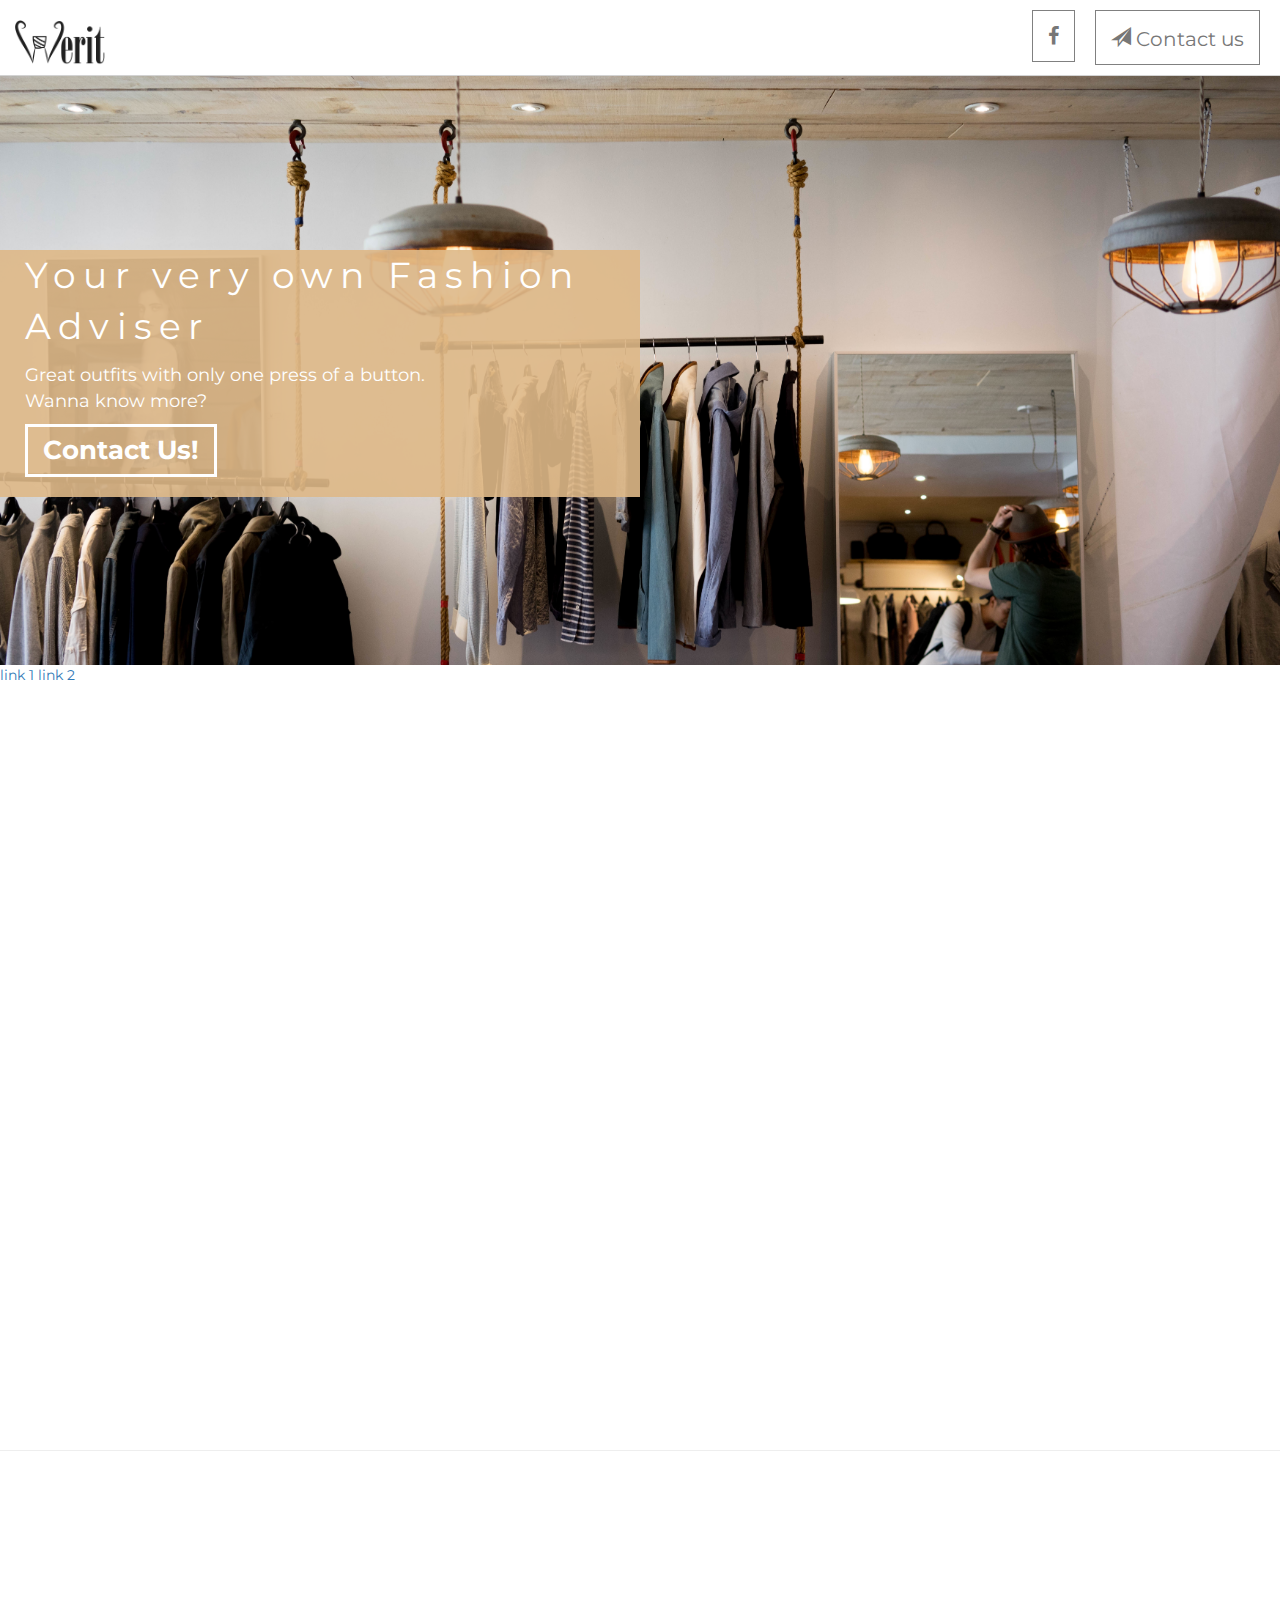
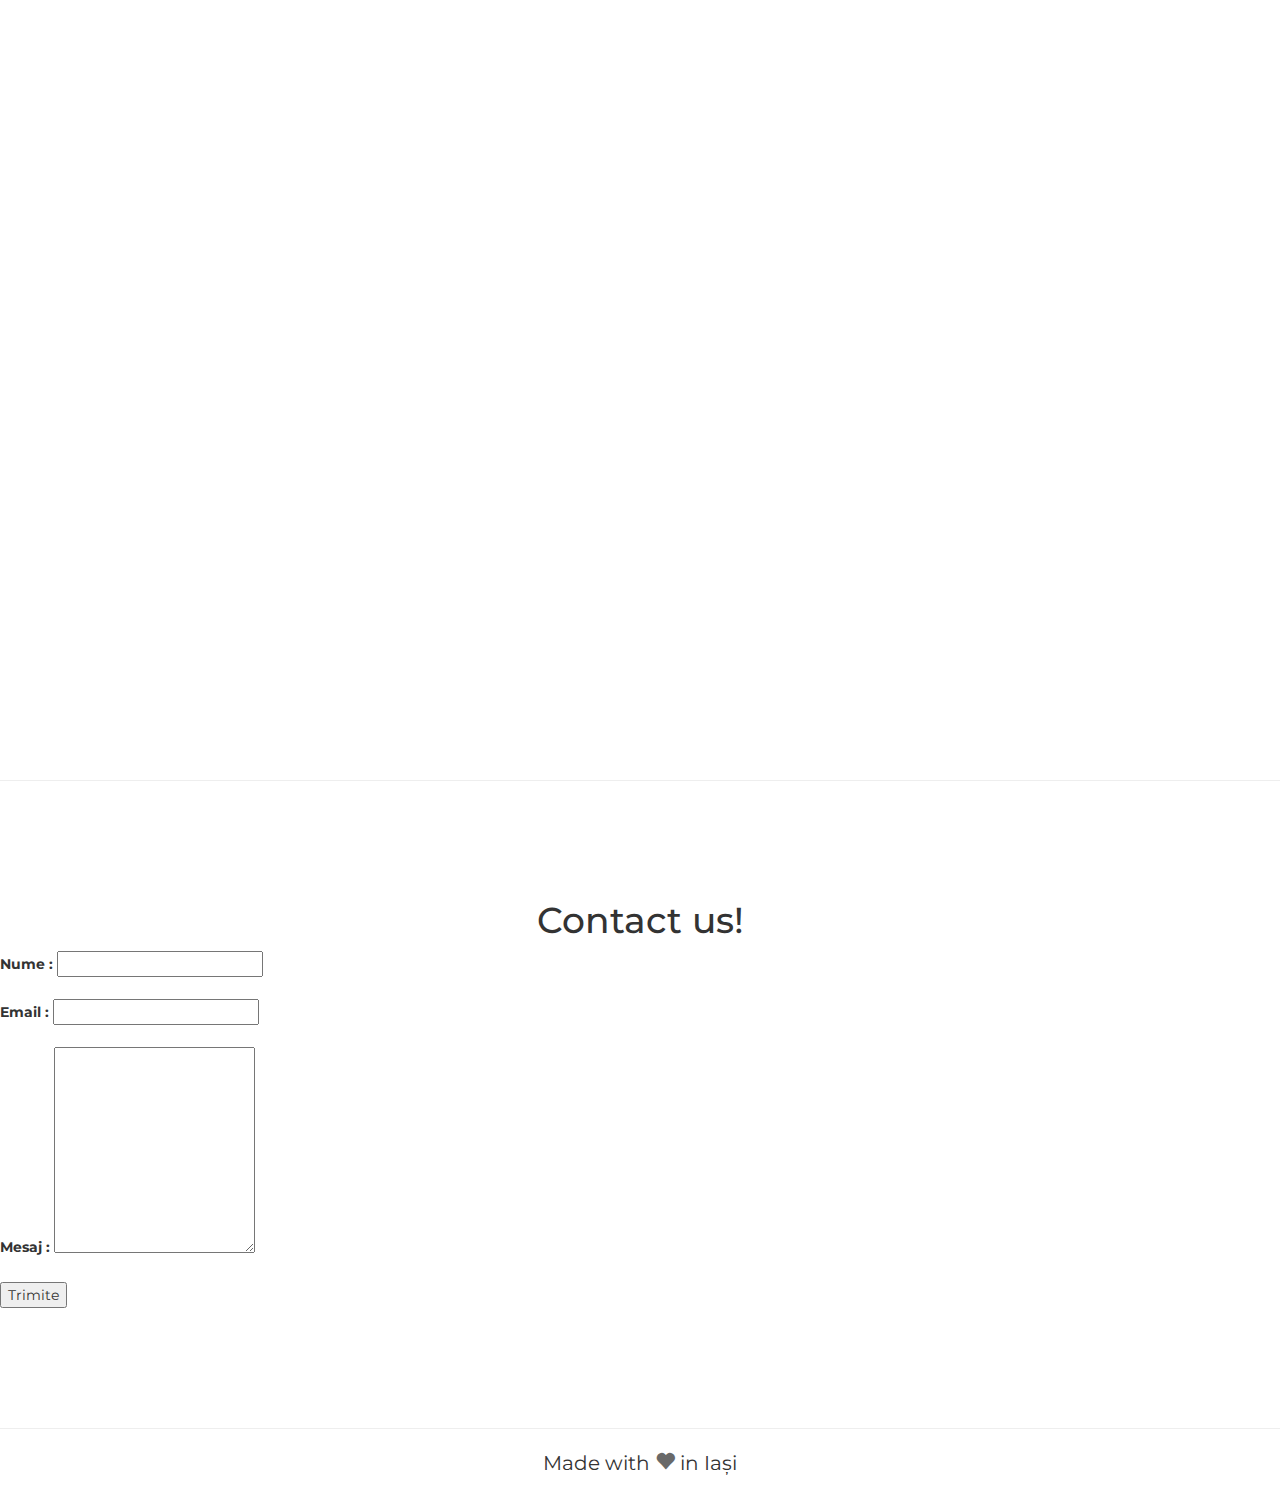
==== index2.html @ 67535596 "new version" ====
<!DOCTYPE html>
<html>
<head>
	<title>Werit - Îmbracă-te inteligent</title>
	<link rel="shortcut icon" type="image/png" href="./img/favicon.png"/>
  	<meta charset="UTF-8">

  <link rel="stylesheet" type="text/css" href="./css/bootstrap.min.css">
  <link rel="stylesheet" type="text/css" href="./css/font-awesome.min.css">
  <link rel="stylesheet" href="./css/aos.css" />
  <link rel="stylesheet" type="text/css" href="./css/style2.css">

  <link href="https://fonts.googleapis.com/css?family=Cormorant+Garamond" rel="stylesheet">
</head>
<body>

	<nav class="navbar navbar-default">
	  <div class="container-fluid">
	    <div class="navbar-header">
	      <a class="navbar-brand" href="#"><img class="main-logo" src="./img/logo_negru.png" ></a>
	    </div>
	    <ul class="nav navbar-nav navbar-right nav-buttons">
	      <li><a href="#"><i class="fa fa-facebook"></i></a></li>
	      <li id="contact-button"><a href="#"><span class="glyphicon glyphicon-send"></span> Contact us</a></li>
	      <li id="demo-button"><a href="#"><span class="glyphicon glyphicon-shopping-cart"></span> Demo</a></li>
	    </ul>
	  </div>
	</nav>

	<section id="main-title">
		<div class="left-text" data-aos="fade-right">
			<p class="statement"> Your very own Fashion Adviser </p>
			<p class="substatement"> Great outfits with only one press of a button. <br/> Wanna know more?</p>
			<button class="on-image-but">Contact Us! </button>
		</div>
	</section>


	<a href="https://unbounce.com/landing-page-template/coser/"> link 1</a>
	<a href="https://www.squarespace.com/"> link 2</a>

	<section data-aos="fade-up" id="mission">
		<div class="row">
			<div class="col-md-6">
				<h3> <strong> Our Mission </strong></h3>
				<p style="text-align: center;">Lorem ipsum dolor sit amet, consectetur adipiscing elit, sed do eiusmod tempor incididunt ut labore et dolore magna aliqua. Ut enim ad minim veniam, quis nostrud exercitation ullamco laboris nisi ut aliquip ex ea commodo consequat. Duis aute irure dolor in reprehenderit in voluptate velit esse cillum dolore eu fugiat nulla pariator. Excepteur sint occaecat cupidatat non proident, sunt in culpa qui officia deserunt mollit anim id est laborum.</p>
			</div>
			<div class="col-md-6" data-aos="fade-left">
				<img style="width:100%" src="./img/mock.png"/>
			</div>
		</div>
	</section>

			<hr>

	<section data-aos="fade-up" id="Features">
		<h3> <strong> Beautifuly Simple </strong></h3>
		<p> doar un screenshot de pe alt site--->TO BE Changed </p>
		<img style="width:80%; margin: auto; display: block"  src="./img/example.png"/>
	</section>

	<hr>
	<section>
			<div class="contact-form-wrapper">
				<h1 class="contact-form-header" style="text-align: center">Contact us!</h1>
				<form id = "contact_form" class="contact-form">
					<label for="name">Nume : </label>
					<input id="name" name="name" type="text">
					<br><br>
					<label for="email2" >Email : </label>
					<input type="email" id="email2" name="email2">
					<br><br>
					<label for="content" style="vertical-align: middle">Mesaj : </label>
					<textarea type="text" id="content" name="content" rows="10"></textarea>
					<br><br>
					<button type="submit">Trimite</button>
				</form>
			</div>
	</section>

	<section>
		<hr>
		<div class="row">
			<div class="col-md-12"><div class="made-in">Made with <span class="glyphicon glyphicon-heart icon-inima"></span> in Iași</div></div>
		</div>	</section>

	<script src="./js/jquery-3.1.1.min.js"></script>
	<script src="./js/bootstrap.min.js"></script>
	<script src="./js/aos.js"></script>

	<script>
	    AOS.init();
	 </script>
</body>
</html>
---- css/style2.css ----
@import url('https://fonts.googleapis.com/css?family=Montserrat');

body{
	/*font-family: 'Cormorant Garamond', serif;*/
	font-family: 'Montserrat', sans-serif;
}

p{
	font-size: 20px;
}

section{
	margin-top: 120px;
}
h3{
	text-align: center;
	font-family: 'Montserrat', sans-serif;
	font-size: 36px;
	margin-bottom: 60px;
}
.on-image-but{
	color: white;
	font-size:26px;
	background: none;
	border:3px solid white;
	padding: 5px 15px;
	margin-bottom: 20px;

	transition: opacity .2s ease-in-out;
}

.on-image-but:hover{
	opacity:.7;
}
.navbar-default{
	border: none;
}

.navbar-default .navbar-nav>li{
		border: 1px solid gray;
		margin: 10px 10px;
}

.main-logo{
	width:90px;
	padding: 5px 0px;
}

.container-fluid{
	background-color: white;
	position: fixed;
	width: 100%;
	z-index: 100;

	border-bottom: 1px lightgray solid;
}
#demo-button{
	display: none;
}

.nav-buttons li{
	font-size: 20px;
	margin: 15px 0px;
}

.navbar-right{
	padding-right: 10px;
}


.made-in{
	margin-bottom:10px;
	text-align: center;
	font-size: 20px;
}


.icon-inima{
	color:dimgray;
	transition:color .3s;
}

.icon-inima:hover{
	color:red;
}

.transitional-section{

}

#main-title{
	background: url("../img/5.jpg") no-repeat center fixed;
	background-size: cover;
	height: 600px;
	margin-top: -5px;
}
#main-title .left-text{
	background-color: rgba(222,184,135,0.9);
	position: absolute;
	top:250px;
	padding-left: 25px;
	font-weight: bolder;
	width: 50%;
}

#main-title .statement{
	font-weight: lighter;
	font-size: 36px;
	color: white;
	letter-spacing: .2em;
}
#main-title .substatement{
	font-weight: lighter;
	font-size: 18px;
	color: white;
}

@media(min-width: 768px){
	#demo-button, #contact-button{
		transition: background-color .2s ease-in;
	}

	#demo-button:hover, #contact-button:hover{
		background-color: dimgray;
		color:white;
	}
	#demo-button:hover>a, #contact-button:hover>a{
		color: white;
	}
}
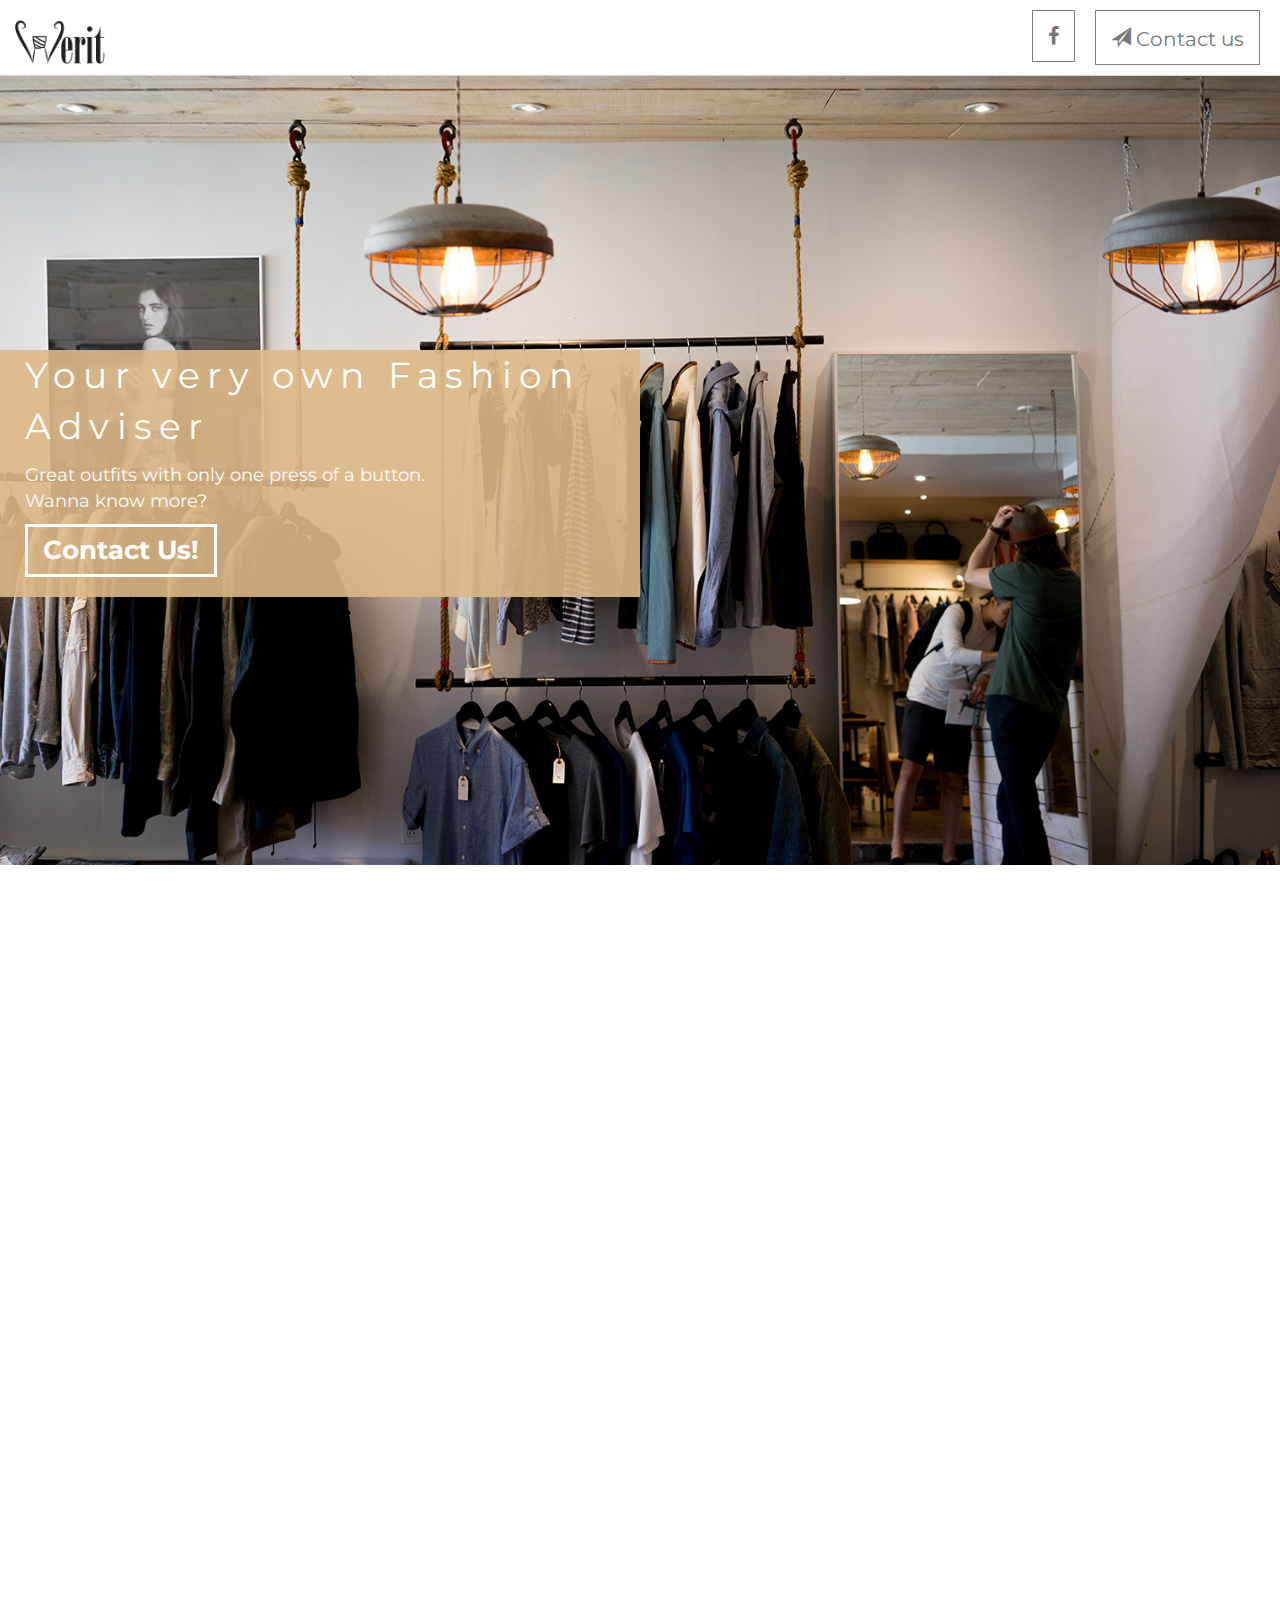
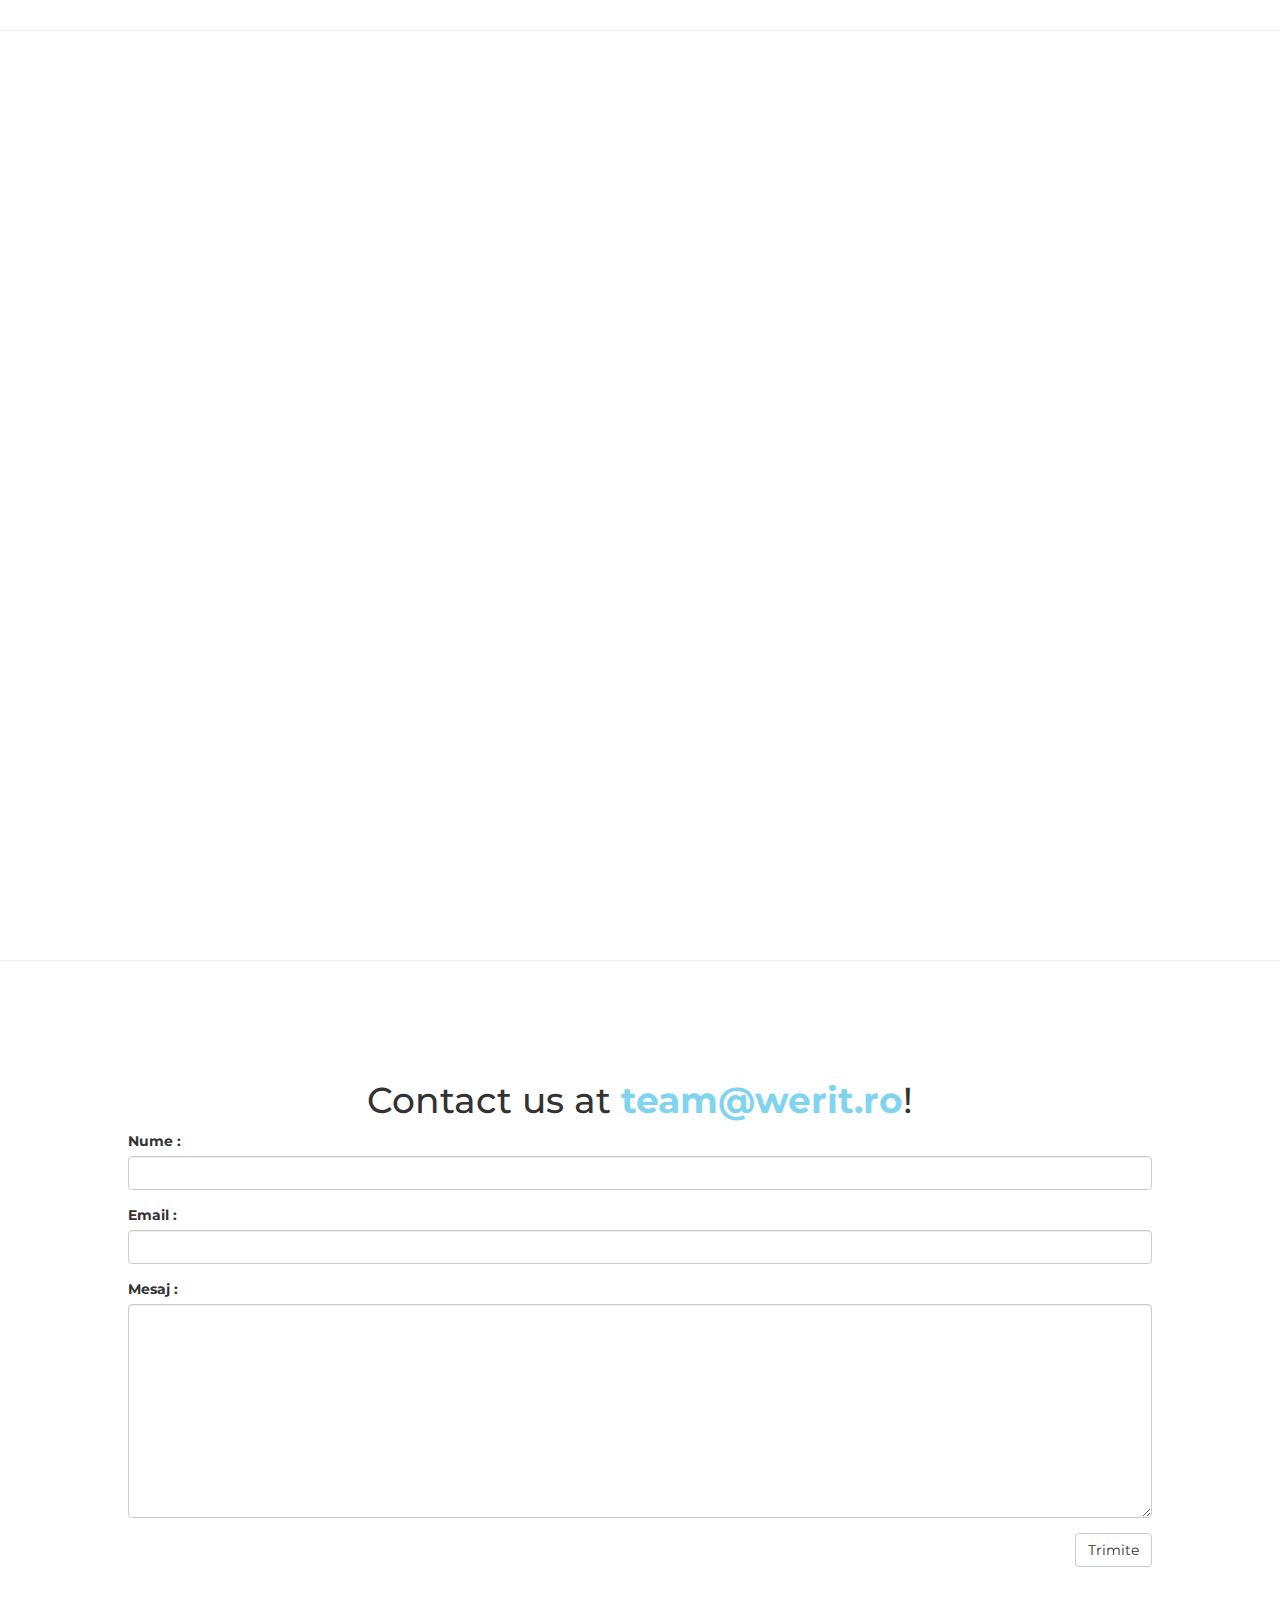
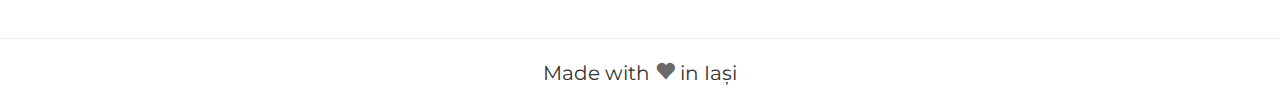
==== commit 0219ba58: "small fixes" ====
--- a/index2.html
+++ b/index2.html
@@ -1,9 +1,10 @@
 <!DOCTYPE html>
 <html>
 <head>
-	<title>Werit - Îmbracă-te inteligent</title>
+	<title>Werit - Dress Smart!</title>
 	<link rel="shortcut icon" type="image/png" href="./img/favicon.png"/>
   	<meta charset="UTF-8">
+  	<meta name="viewport" content="width=device-width, initial-scale=1.0" />
 
   <link rel="stylesheet" type="text/css" href="./css/bootstrap.min.css">
   <link rel="stylesheet" type="text/css" href="./css/font-awesome.min.css">
@@ -20,28 +21,24 @@
 	      <a class="navbar-brand" href="#"><img class="main-logo" src="./img/logo_negru.png" ></a>
 	    </div>
 	    <ul class="nav navbar-nav navbar-right nav-buttons">
-	      <li><a href="#"><i class="fa fa-facebook"></i></a></li>
-	      <li id="contact-button"><a href="#"><span class="glyphicon glyphicon-send"></span> Contact us</a></li>
+	      <li><a href="https://www.facebook.com/weritro/"><i class="fa fa-facebook"></i></a></li>
+	      <li id="contact-button"><a class="scroll-to-contact "><span class="glyphicon glyphicon-send"></span> Contact us</a></li>
 	      <li id="demo-button"><a href="#"><span class="glyphicon glyphicon-shopping-cart"></span> Demo</a></li>
 	    </ul>
 	  </div>
 	</nav>
 
 	<section id="main-title">
-		<div class="left-text" data-aos="fade-right">
+		<div class="left-text" data-aos="fade-right" data-aos-duration="1500">
 			<p class="statement"> Your very own Fashion Adviser </p>
 			<p class="substatement"> Great outfits with only one press of a button. <br/> Wanna know more?</p>
-			<button class="on-image-but">Contact Us! </button>
+			<a class="on-image-but scroll-to-contact">Contact Us! </a>
 		</div>
 	</section>
 
-
-	<a href="https://unbounce.com/landing-page-template/coser/"> link 1</a>
-	<a href="https://www.squarespace.com/"> link 2</a>
-
 	<section data-aos="fade-up" id="mission">
 		<div class="row">
-			<div class="col-md-6">
+			<div class="col-md-6" style="margin-top:150px">
 				<h3> <strong> Our Mission </strong></h3>
 				<p style="text-align: center;">Lorem ipsum dolor sit amet, consectetur adipiscing elit, sed do eiusmod tempor incididunt ut labore et dolore magna aliqua. Ut enim ad minim veniam, quis nostrud exercitation ullamco laboris nisi ut aliquip ex ea commodo consequat. Duis aute irure dolor in reprehenderit in voluptate velit esse cillum dolore eu fugiat nulla pariator. Excepteur sint occaecat cupidatat non proident, sunt in culpa qui officia deserunt mollit anim id est laborum.</p>
 			</div>
@@ -62,18 +59,22 @@
 	<hr>
 	<section>
 			<div class="contact-form-wrapper">
-				<h1 class="contact-form-header" style="text-align: center">Contact us!</h1>
+				<h1 class="contact-form-header" style="text-align: center">Contact us at <span style="color:#81d4ef; font-weight: bold">team@werit.ro</span>!</h1>
+				<img class="my_icon" data-aos="flip-right" data-aos-duration="1500" src="./img/firework.png" style="position:absolute; right:0; top:-100px"/>
 				<form id = "contact_form" class="contact-form">
-					<label for="name">Nume : </label>
-					<input id="name" name="name" type="text">
-					<br><br>
-					<label for="email2" >Email : </label>
-					<input type="email" id="email2" name="email2">
-					<br><br>
-					<label for="content" style="vertical-align: middle">Mesaj : </label>
-					<textarea type="text" id="content" name="content" rows="10"></textarea>
-					<br><br>
-					<button type="submit">Trimite</button>
+					<div class="form-group">
+						<label for="name">Nume : </label>
+						<input class="form-control" id="name" name="name" type="text"/>
+					</div>
+					<div class="form-group">
+						<label for="email2" >Email : </label>
+						<input class="form-control" type="email" id="email2" name="email2">
+					</div>
+					<div class="form-group">
+						<label for="content" style="vertical-align: middle">Mesaj : </label>
+						<textarea class="form-control" type="text" id="content" name="content" rows="10"></textarea>
+					</div>
+					<button class="btn btn-default" type="submit">Trimite</button>
 				</form>
 			</div>
 	</section>
@@ -90,6 +91,19 @@
 
 	<script>
 	    AOS.init();
+
+	$(document).ready(function(){
+	    $(".scroll-to-contact").click(function() {
+		    $('html,body').animate({
+		        scrollTop: $(".contact-form-wrapper").offset().top},
+		        'slow');
+		});
+
+		$(".my_icon").click(function(){
+			console.log("<3")
+			$(this).addClass("jiggle");
+		});
+	});
 	 </script>
 </body>
 </html>--- a/css/style2.css
+++ b/css/style2.css
@@ -18,8 +18,13 @@
 	font-size: 36px;
 	margin-bottom: 60px;
 }
+
+a:hover{
+	cursor:pointer;
+}
 .on-image-but{
 	color: white;
+	display: inline-block;
 	font-size:26px;
 	background: none;
 	border:3px solid white;
@@ -31,6 +36,9 @@
 
 .on-image-but:hover{
 	opacity:.7;
+	color: white;
+	text-decoration: none;
+	cursor: pointer;
 }
 .navbar-default{
 	border: none;
@@ -91,13 +99,13 @@
 #main-title{
 	background: url("../img/5.jpg") no-repeat center fixed;
 	background-size: cover;
-	height: 600px;
+	height: 800px;
 	margin-top: -5px;
 }
 #main-title .left-text{
 	background-color: rgba(222,184,135,0.9);
 	position: absolute;
-	top:250px;
+	top:350px;
 	padding-left: 25px;
 	font-weight: bolder;
 	width: 50%;
@@ -115,6 +123,40 @@
 	color: white;
 }
 
+.contact-form-wrapper{
+	position:relative;
+	width:80%;
+	margin:auto;
+}
+
+.form-control:focus{
+	border-color: rgb(222,184,135);
+	box-shadow: inset 0 1px 1px rgba(0,0,0,.075), 0 0 8px rgba(222,184,135,.6);
+	-webkit-box-shadow: inset 0 1px 1px rgba(0,0,0,.075), 0 0 8px rgba(222,184,135,.6);
+}
+
+#contact_form button{
+	float:right;
+}
+
+@media(max-width: 768px){
+	#main-title{
+		background: url("../img/main-img-sm.png") no-repeat center fixed;
+	}
+	.main-logo{
+		width:20%;
+		margin: auto;
+	}
+	#main-title .left-text{
+		width:75%;
+	}
+	#contact_form button{
+		width:100%;
+	}
+	.my_icon{
+		width:60px;
+	}
+}
 @media(min-width: 768px){
 	#demo-button, #contact-button{
 		transition: background-color .2s ease-in;
@@ -127,4 +169,39 @@
 	#demo-button:hover>a, #contact-button:hover>a{
 		color: white;
 	}
+}
+
+@media(min-width: 1300px){
+
+	#contact_form{
+		margin: auto;
+		width:60%;
+	}
+}
+
+.jiggle {
+    -webkit-animation: jiggle 0.2s infinite;
+    -moz-animation-duration: 0.2s;
+    -moz-animation-name: jiggle;
+    -moz-animation-iteration-count: infinite;
+    -webkit-transform: rotate(-3deg);
+    -moz-transform: rotate(-3deg);
+}
+
+@-moz-keyframes jiggle {
+    0% {
+        -moz-transform: rotate(-1deg);
+    }
+    50% {
+        -moz-transform: rotate(1deg);
+    }
+}
+
+@-webkit-keyframes jiggle {
+    0% {
+        -webkit-transform: rotate(-1deg);
+        }
+    50% {
+        -webkit-transform: rotate(1deg);
+    }
 }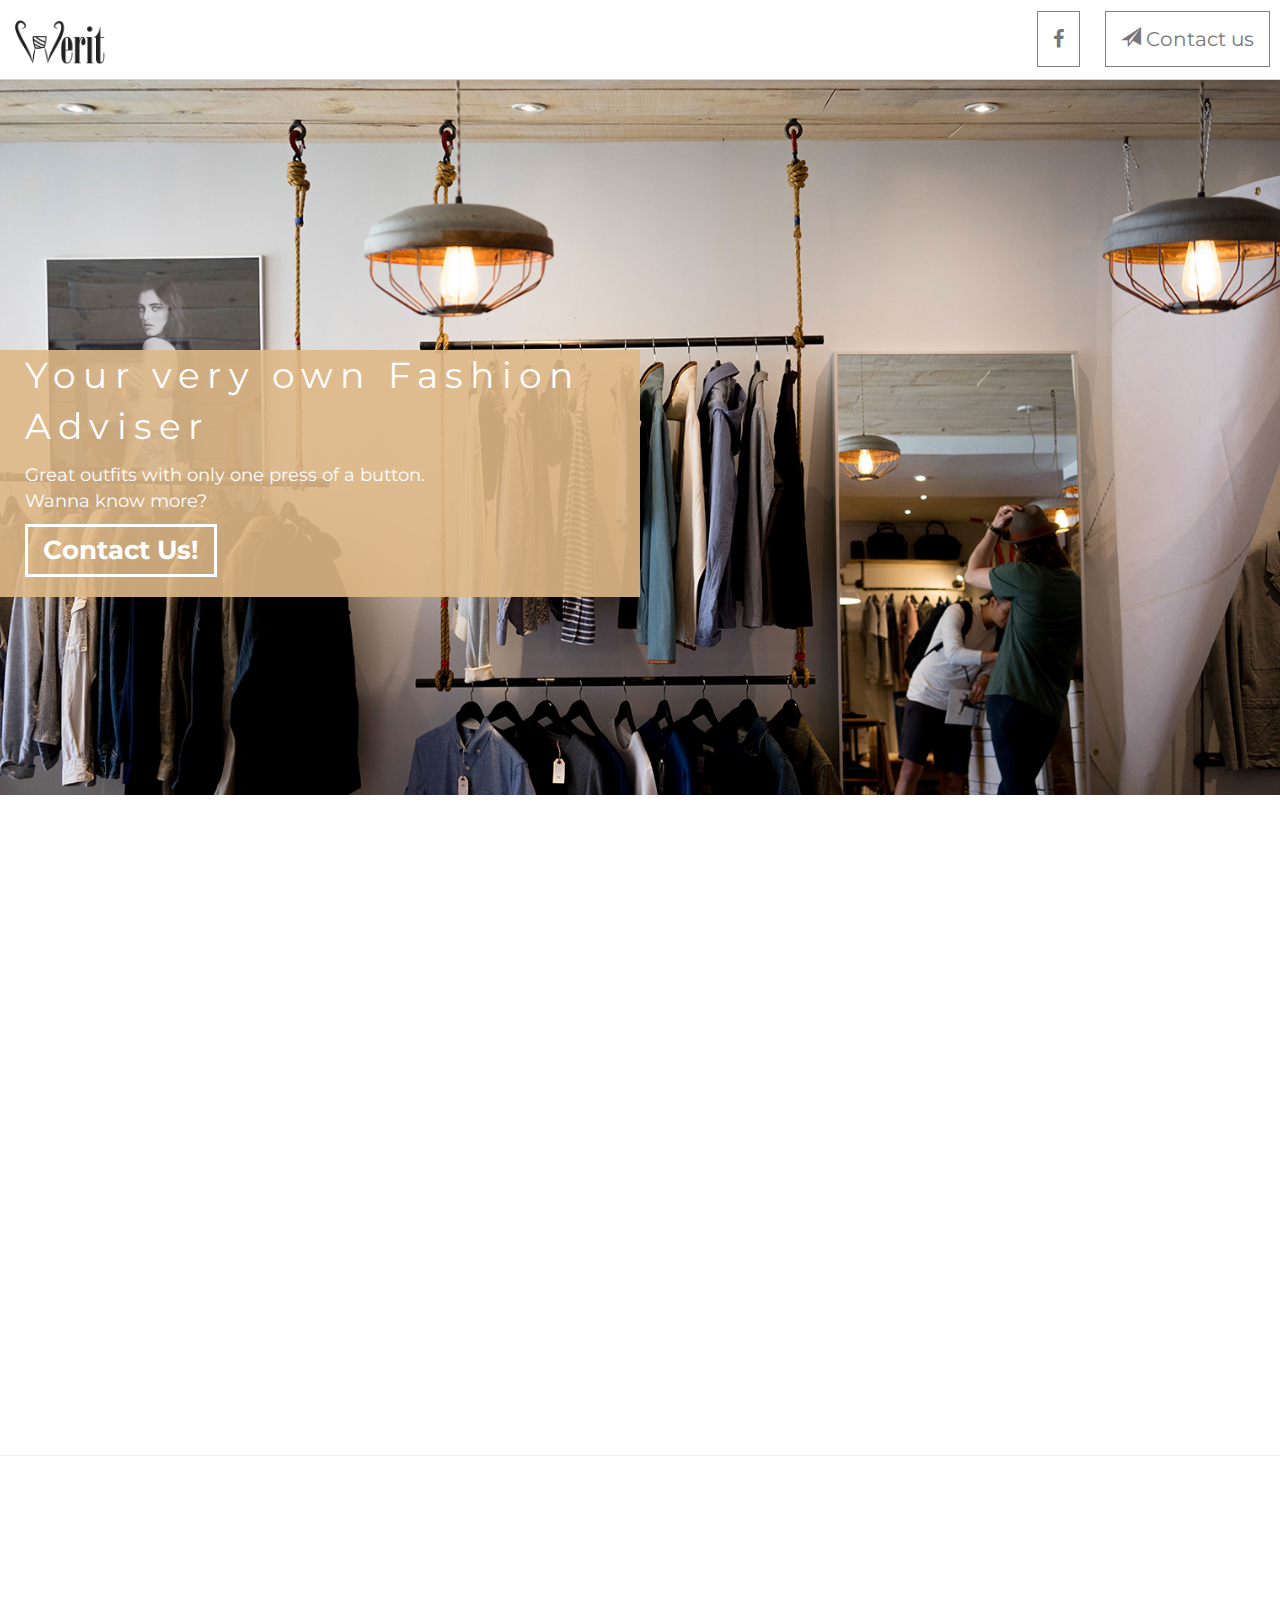
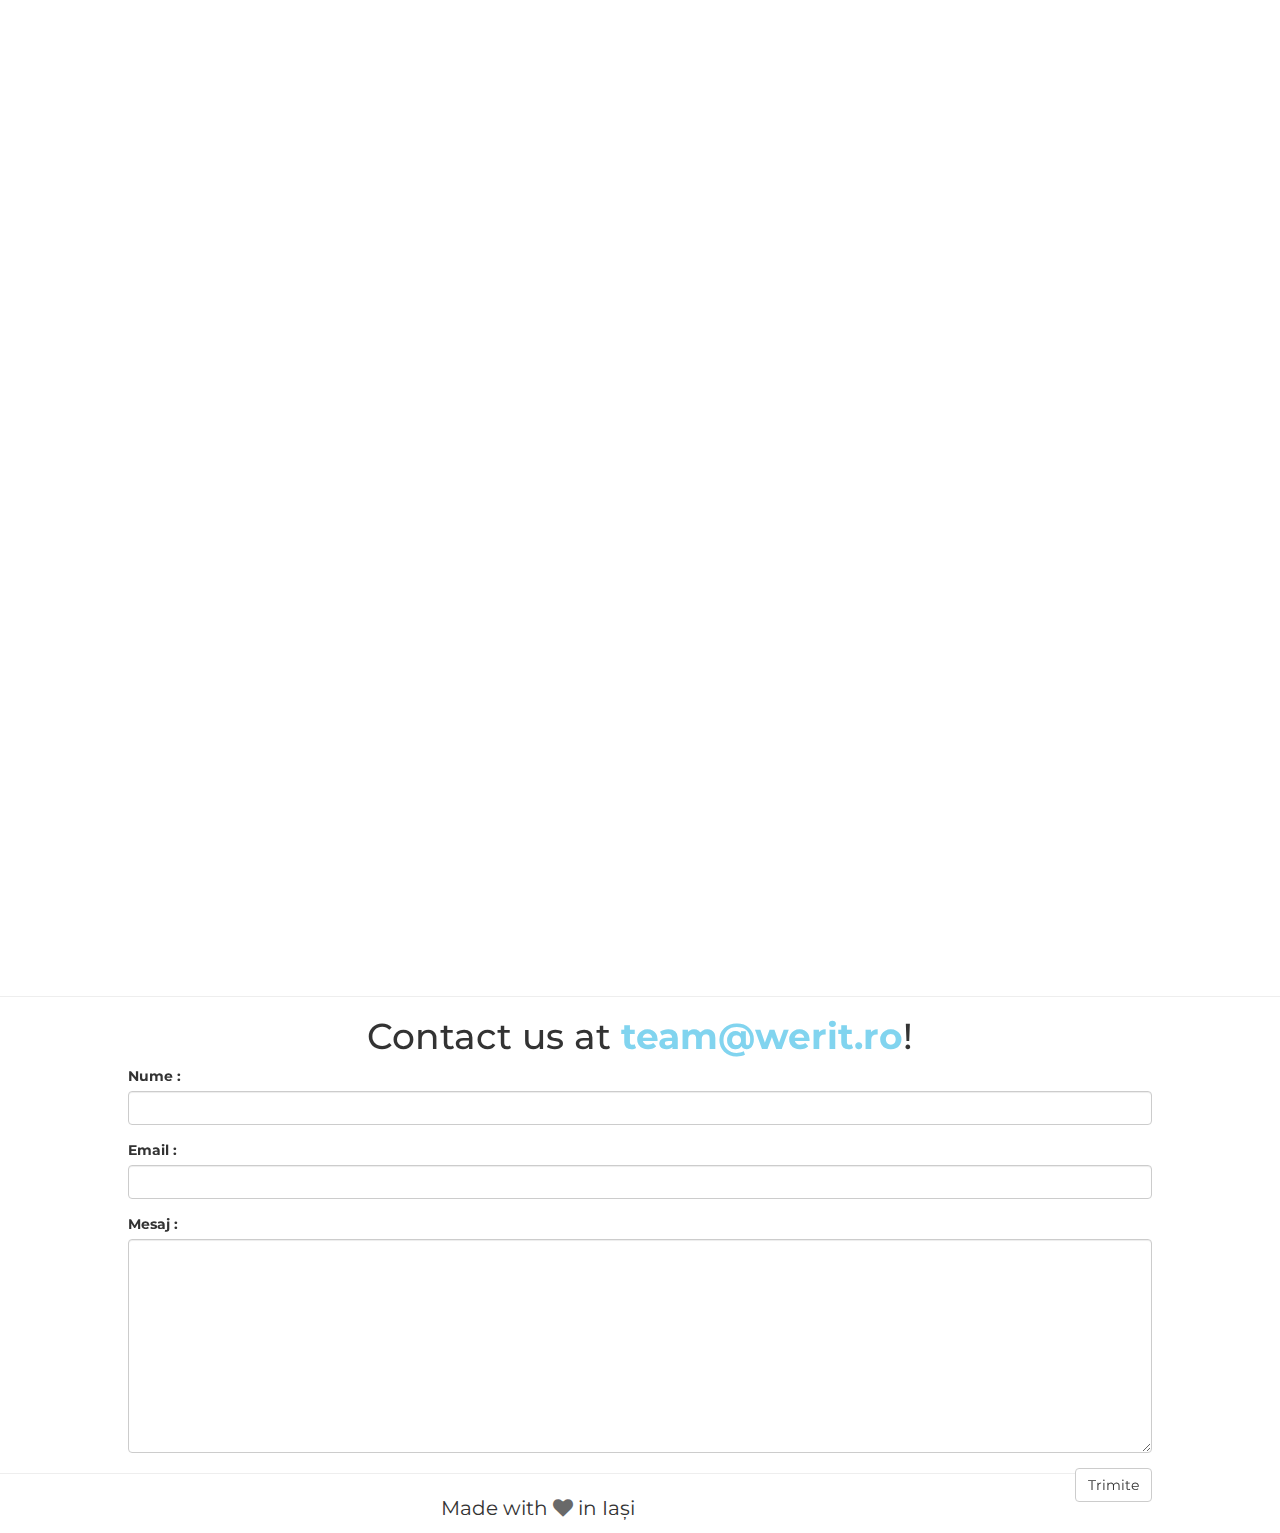
==== commit ccd970bd: "Added infograph-icons and refactored some css" ====
--- a/index2.html
+++ b/index2.html
@@ -1,32 +1,29 @@
 <!DOCTYPE html>
 <html>
+
 <head>
 	<title>Werit - Dress Smart!</title>
-	<link rel="shortcut icon" type="image/png" href="./img/favicon.png"/>
-  	<meta charset="UTF-8">
-  	<meta name="viewport" content="width=device-width, initial-scale=1.0" />
+	<link rel="shortcut icon" type="image/png" href="./img/favicon.png" />
+	<meta charset="UTF-8">
+	<meta name="viewport" content="width=device-width, initial-scale=1.0" />
 
-  <link rel="stylesheet" type="text/css" href="./css/bootstrap.min.css">
-  <link rel="stylesheet" type="text/css" href="./css/font-awesome.min.css">
-  <link rel="stylesheet" href="./css/aos.css" />
-  <link rel="stylesheet" type="text/css" href="./css/style2.css">
+	<link rel="stylesheet" type="text/css" href="./css/bootstrap.min.css">
+	<link rel="stylesheet" type="text/css" href="./css/font-awesome.min.css">
+	<link rel="stylesheet" href="./css/aos.css" />
+	<link rel="stylesheet" type="text/css" href="./css/style2.css">
 
-  <link href="https://fonts.googleapis.com/css?family=Cormorant+Garamond" rel="stylesheet">
+	<link href="https://fonts.googleapis.com/css?family=Cormorant+Garamond" rel="stylesheet">
 </head>
+
 <body>
-
-	<nav class="navbar navbar-default">
-	  <div class="container-fluid">
-	    <div class="navbar-header">
-	      <a class="navbar-brand" href="#"><img class="main-logo" src="./img/logo_negru.png" ></a>
-	    </div>
-	    <ul class="nav navbar-nav navbar-right nav-buttons">
-	      <li><a href="https://www.facebook.com/weritro/"><i class="fa fa-facebook"></i></a></li>
-	      <li id="contact-button"><a class="scroll-to-contact "><span class="glyphicon glyphicon-send"></span> Contact us</a></li>
-	      <li id="demo-button"><a href="#"><span class="glyphicon glyphicon-shopping-cart"></span> Demo</a></li>
-	    </ul>
-	  </div>
-	</nav>
+	<header class="werit-header">
+		<img class="werit-header__logo" src="./img/logo_negru.png"></img>
+		<div class="werit-header__actions">
+			<a class="header-action" href="https://www.facebook.com/weritro/"><i class="fa fa-facebook"></i></a>
+			<a class="header-action scroll-to-contact "><span class="glyphicon glyphicon-send"></span> Contact us</a>
+			<!--<a class="header-action" href="#"><span class="glyphicon glyphicon-shopping-cart"></span> Demo</a>-->
+		</div>
+	</header>
 
 	<section id="main-title">
 		<div class="left-text" data-aos="fade-right" data-aos-duration="1500">
@@ -36,74 +33,102 @@
 		</div>
 	</section>
 
-	<section data-aos="fade-up" id="mission">
-		<div class="row">
-			<div class="col-md-6" style="margin-top:150px">
-				<h3> <strong> Our Mission </strong></h3>
-				<p style="text-align: center;">Lorem ipsum dolor sit amet, consectetur adipiscing elit, sed do eiusmod tempor incididunt ut labore et dolore magna aliqua. Ut enim ad minim veniam, quis nostrud exercitation ullamco laboris nisi ut aliquip ex ea commodo consequat. Duis aute irure dolor in reprehenderit in voluptate velit esse cillum dolore eu fugiat nulla pariator. Excepteur sint occaecat cupidatat non proident, sunt in culpa qui officia deserunt mollit anim id est laborum.</p>
-			</div>
-			<div class="col-md-6" data-aos="fade-left">
-				<img style="width:100%" src="./img/mock.png"/>
-			</div>
+	<section class="werit-mission" data-aos="fade-up" id="mission">
+		<div class="werit-mission__text">
+			<h3 class="mission-header"> Our Mission </h3>
+			<p style="text-align: justify; margin-left: 30px;">
+
+				We believe that dressing well is hugely important in today's society. Fashion is everywhere around us but fashionable advice
+				is hard to come by. We are going to change this by building a smart online fashion advisor. By combining clothes from
+				your favorite retailers with some brainy algorithms, we make sure that your wishes for clothing transform into a truly
+				great outfit.
+
+			</p>
+		</div>
+		<div class="werit-mission__image" data-aos="fade-left">
+			<img src="./img/mock.png" />
 		</div>
 	</section>
 
-			<hr>
+	<hr>
 
 	<section data-aos="fade-up" id="Features">
-		<h3> <strong> Beautifuly Simple </strong></h3>
-		<p> doar un screenshot de pe alt site--->TO BE Changed </p>
-		<img style="width:80%; margin: auto; display: block"  src="./img/example.png"/>
+		<h3>Beautifuly Simple </h3>
+		<div class="werit-architecture-wrapper">
+			<div class="werit-architecture" style="text-align: center;">
+				<div class="werit-architecture__infograph">
+					<img class="infograph__image" src="img/infograph.png" />
+					<p class="infograph__text"> This is some random text. Hello Dragos Silion :* </p>
+				</div>
+				<div class="werit-architecture__path"></div>
+				<div class="werit-architecture__content">
+					<div class="werit-architecture__infograph infograph-left" data-aos="fade-left">
+						<img class="infograph__image" src="img/infograph.png" />
+						<p class="infograph__text"> This is some random text. Hello Dragos Silion :* </p>
+						<div class="werit-architecture__path"></div>
+					</div>
+					<div class="werit-architecture__infograph infograph-right" data-aos="fade-right">
+						<div class="werit-architecture__path"></div>
+						<img class="infograph__image" src="img/infograph.png" />
+						<p class="infograph__text"> This is some random text. Hello Dragos Silion :* </p>
+					</div>
+					<div class="werit-architecture__infograph">
+						<img class="infograph__image" src="https://cdn2.iconfinder.com/data/icons/4web-3/139/cart-128.png" />
+					</div>
+				</div>
+			</div>
+		</div>
+		<!--<img style="width:80%; margin: auto; display: block"  src="./img/example.png"/>-->
 	</section>
 
 	<hr>
 	<section>
-			<div class="contact-form-wrapper">
-				<h1 class="contact-form-header" style="text-align: center">Contact us at <span style="color:#81d4ef; font-weight: bold">team@werit.ro</span>!</h1>
-				<img class="my_icon" data-aos="flip-right" data-aos-duration="1500" src="./img/firework.png" style="position:absolute; right:0; top:-100px"/>
-				<form id = "contact_form" class="contact-form">
-					<div class="form-group">
-						<label for="name">Nume : </label>
-						<input class="form-control" id="name" name="name" type="text"/>
-					</div>
-					<div class="form-group">
-						<label for="email2" >Email : </label>
-						<input class="form-control" type="email" id="email2" name="email2">
-					</div>
-					<div class="form-group">
-						<label for="content" style="vertical-align: middle">Mesaj : </label>
-						<textarea class="form-control" type="text" id="content" name="content" rows="10"></textarea>
-					</div>
-					<button class="btn btn-default" type="submit">Trimite</button>
-				</form>
-			</div>
+		<div class="contact-form-wrapper">
+			<h1 class="contact-form-header" style="text-align: center">Contact us at <span style="color:#81d4ef; font-weight: bold">team@werit.ro</span>!</h1>
+			<img class="my_icon" data-aos="flip-right" data-aos-duration="1500" src="./img/firework.png" style="position:absolute; right:0; top:-100px"
+			/>
+			<form id="contact_form" class="contact-form">
+				<div class="form-group">
+					<label for="name">Nume : </label>
+					<input class="form-control" id="name" name="name" type="text" />
+				</div>
+				<div class="form-group">
+					<label for="email2">Email : </label>
+					<input class="form-control" type="email" id="email2" name="email2">
+				</div>
+				<div class="form-group">
+					<label for="content" style="vertical-align: middle">Mesaj : </label>
+					<textarea class="form-control" type="text" id="content" name="content" rows="10"></textarea>
+				</div>
+				<button class="btn btn-default" type="submit">Trimite</button>
+			</form>
+		</div>
 	</section>
 
-	<section>
-		<hr>
-		<div class="row">
-			<div class="col-md-12"><div class="made-in">Made with <span class="glyphicon glyphicon-heart icon-inima"></span> in Iași</div></div>
-		</div>	</section>
+	<hr>
+	<p class="made-in">Made with <i class="fa fa-heart icon-inima"></i> in Iași</p>
 
 	<script src="./js/jquery-3.1.1.min.js"></script>
 	<script src="./js/bootstrap.min.js"></script>
 	<script src="./js/aos.js"></script>
 
 	<script>
-	    AOS.init();
+		AOS.init();
 
-	$(document).ready(function(){
-	    $(".scroll-to-contact").click(function() {
-		    $('html,body').animate({
-		        scrollTop: $(".contact-form-wrapper").offset().top},
-		        'slow');
+		$(document).ready(function () {
+			$(".scroll-to-contact").click(function () {
+				$('html,body').animate({
+						scrollTop: $(".contact-form-wrapper").offset().top
+					},
+					'slow');
+			});
+
+			$(".my_icon").click(function () {
+				console.log("<3")
+				$(this).addClass("jiggle");
+			});
 		});
+	</script>
+</body>
 
-		$(".my_icon").click(function(){
-			console.log("<3")
-			$(this).addClass("jiggle");
-		});
-	});
-	 </script>
-</body>
 </html>--- a/css/style2.css
+++ b/css/style2.css
@@ -1,207 +1,365 @@
 @import url('https://fonts.googleapis.com/css?family=Montserrat');
-
-body{
+body {
 	/*font-family: 'Cormorant Garamond', serif;*/
 	font-family: 'Montserrat', sans-serif;
-}
-
-p{
+	/*overflow-x: hidden;*/
+}
+
+p {
 	font-size: 20px;
 }
 
-section{
-	margin-top: 120px;
-}
-h3{
+h3 {
 	text-align: center;
 	font-family: 'Montserrat', sans-serif;
 	font-size: 36px;
 	margin-bottom: 60px;
 }
 
-a:hover{
-	cursor:pointer;
-}
-.on-image-but{
-	color: white;
-	display: inline-block;
-	font-size:26px;
+a:hover {
+	cursor: pointer;
+}
+
+.on-image-but {
+	color: white;
+	display: inline-block;
+	font-size: 26px;
 	background: none;
-	border:3px solid white;
+	border: 3px solid white;
 	padding: 5px 15px;
 	margin-bottom: 20px;
-
 	transition: opacity .2s ease-in-out;
 }
 
-.on-image-but:hover{
-	opacity:.7;
+.on-image-but:hover {
+	opacity: .7;
 	color: white;
 	text-decoration: none;
 	cursor: pointer;
 }
-.navbar-default{
+
+.navbar-default {
 	border: none;
 }
 
-.navbar-default .navbar-nav>li{
-		border: 1px solid gray;
-		margin: 10px 10px;
-}
-
-.main-logo{
-	width:90px;
+.navbar-default .navbar-nav>li {
+	border: 1px solid gray;
+	margin: 10px 10px;
+}
+
+.main-logo {
+	width: 90px;
 	padding: 5px 0px;
 }
 
-.container-fluid{
+.container-fluid {
 	background-color: white;
 	position: fixed;
 	width: 100%;
 	z-index: 100;
-
 	border-bottom: 1px lightgray solid;
 }
-#demo-button{
+
+#demo-button {
 	display: none;
 }
 
-.nav-buttons li{
+.nav-buttons li {
 	font-size: 20px;
 	margin: 15px 0px;
 }
 
-.navbar-right{
+.navbar-right {
 	padding-right: 10px;
 }
 
-
-.made-in{
-	margin-bottom:10px;
+.made-in {
+	margin-bottom: 10px;
 	text-align: center;
 	font-size: 20px;
 }
 
-
-.icon-inima{
-	color:dimgray;
-	transition:color .3s;
-}
-
-.icon-inima:hover{
-	color:red;
-}
-
-.transitional-section{
-
-}
-
-#main-title{
+.icon-inima {
+	color: dimgray;
+	transition: color .3s;
+}
+
+.icon-inima:hover {
+	color: red;
+}
+
+.transitional-section {}
+
+#main-title {
 	background: url("../img/5.jpg") no-repeat center fixed;
 	background-size: cover;
 	height: 800px;
 	margin-top: -5px;
 }
-#main-title .left-text{
-	background-color: rgba(222,184,135,0.9);
+
+#main-title .left-text {
+	background-color: rgba(222, 184, 135, 0.9);
 	position: absolute;
-	top:350px;
+	top: 350px;
 	padding-left: 25px;
 	font-weight: bolder;
 	width: 50%;
 }
 
-#main-title .statement{
+#main-title .statement {
 	font-weight: lighter;
 	font-size: 36px;
 	color: white;
 	letter-spacing: .2em;
 }
-#main-title .substatement{
+
+#main-title .substatement {
 	font-weight: lighter;
 	font-size: 18px;
 	color: white;
 }
 
-.contact-form-wrapper{
-	position:relative;
-	width:80%;
-	margin:auto;
-}
-
-.form-control:focus{
-	border-color: rgb(222,184,135);
-	box-shadow: inset 0 1px 1px rgba(0,0,0,.075), 0 0 8px rgba(222,184,135,.6);
-	-webkit-box-shadow: inset 0 1px 1px rgba(0,0,0,.075), 0 0 8px rgba(222,184,135,.6);
-}
-
-#contact_form button{
-	float:right;
-}
-
-@media(max-width: 768px){
-	#main-title{
+.contact-form-wrapper {
+	position: relative;
+	width: 80%;
+	margin: auto;
+}
+
+.form-control:focus {
+	border-color: rgb(222, 184, 135);
+	box-shadow: inset 0 1px 1px rgba(0, 0, 0, .075), 0 0 8px rgba(222, 184, 135, .6);
+	-webkit-box-shadow: inset 0 1px 1px rgba(0, 0, 0, .075), 0 0 8px rgba(222, 184, 135, .6);
+}
+
+#contact_form button {
+	float: right;
+}
+
+@media(max-width: 768px) {
+	#main-title {
 		background: url("../img/main-img-sm.png") no-repeat center fixed;
 	}
-	.main-logo{
-		width:20%;
+	.main-logo {
+		width: 20%;
 		margin: auto;
 	}
-	#main-title .left-text{
-		width:75%;
-	}
-	#contact_form button{
-		width:100%;
-	}
-	.my_icon{
-		width:60px;
-	}
-}
-@media(min-width: 768px){
-	#demo-button, #contact-button{
+	#main-title .left-text {
+		width: 75%;
+	}
+	#contact_form button {
+		width: 100%;
+	}
+	.my_icon {
+		width: 60px;
+	}
+}
+
+@media(min-width: 768px) {
+	#demo-button,
+	#contact-button {
 		transition: background-color .2s ease-in;
 	}
-
-	#demo-button:hover, #contact-button:hover{
+	#demo-button:hover,
+	#contact-button:hover {
 		background-color: dimgray;
-		color:white;
-	}
-	#demo-button:hover>a, #contact-button:hover>a{
 		color: white;
 	}
-}
-
-@media(min-width: 1300px){
-
-	#contact_form{
+	#demo-button:hover>a,
+	#contact-button:hover>a {
+		color: white;
+	}
+}
+
+@media(min-width: 1300px) {
+	#contact_form {
 		margin: auto;
-		width:60%;
+		width: 60%;
 	}
 }
 
 .jiggle {
-    -webkit-animation: jiggle 0.2s infinite;
-    -moz-animation-duration: 0.2s;
-    -moz-animation-name: jiggle;
-    -moz-animation-iteration-count: infinite;
-    -webkit-transform: rotate(-3deg);
-    -moz-transform: rotate(-3deg);
+	-webkit-animation: jiggle 0.2s infinite;
+	-moz-animation-duration: 0.2s;
+	-moz-animation-name: jiggle;
+	-moz-animation-iteration-count: infinite;
+	-webkit-transform: rotate(-3deg);
+	-moz-transform: rotate(-3deg);
 }
 
 @-moz-keyframes jiggle {
-    0% {
-        -moz-transform: rotate(-1deg);
-    }
-    50% {
-        -moz-transform: rotate(1deg);
-    }
+	0% {
+		-moz-transform: rotate(-1deg);
+	}
+	50% {
+		-moz-transform: rotate(1deg);
+	}
 }
 
 @-webkit-keyframes jiggle {
-    0% {
-        -webkit-transform: rotate(-1deg);
-        }
-    50% {
-        -webkit-transform: rotate(1deg);
-    }
+	0% {
+		-webkit-transform: rotate(-1deg);
+	}
+	50% {
+		-webkit-transform: rotate(1deg);
+	}
+}
+
+
+/* Header */
+
+.werit-header {
+	background-color: white;
+	position: fixed;
+	width: 100%;
+	top: 0;
+	z-index: 100;
+	border-bottom: 1px lightgray solid;
+	height: 80px;
+}
+
+.werit-header__logo {
+	width: 90px;
+	padding: 5px 0px;
+	margin: 15px 0 0 15px;
+}
+
+.werit-header__actions {
+	position: absolute;
+	right: 0;
+	top: 25px;
+	display: inline-block;
+	font-size: 20px;
+}
+
+.werit-header__actions .header-action {
+	border: 1px solid gray;
+	color: #777;
+	margin: 0px 10px;
+	padding: 15px;
+}
+
+.werit-header__actions .header-action:hover {
+	background-color: dimgray;
+	color: white;
+}
+
+
+/* Mission */
+
+.werit-mission {
+	font-size: 0;
+}
+
+.mission-header {
+	font-weight: bold;
+	margin-top: 0;
+}
+
+.werit-mission__text,
+.werit-mission__image {
+	width: 50%;
+	display: inline-block;
+}
+
+.werit-mission__text {
+	margin-top: 150px;
+}
+
+.werit-mission__image {
+	vertical-align: top;
+}
+
+.werit-mission__image img {
+	width: 100%;
+}
+
+
+/* Architecture */
+
+.werit-architecture-wrapper {
+	height: 1000px;
+}
+
+.infograph__image {
+	vertical-align: initial;
+	margin-right: 20px;
+}
+
+.infograph__text {
+	display: inline-block;
+	width: 110px;
+	font-size: 18px;
+}
+
+.werit-architecture {
+	position: absolute;
+	left: 50%;
+	transform: translateX(-50%);
+	height: 1000px;
+	min-width: 300px;
+}
+
+.werit-architecture__path {
+	border-left: 2px dashed black;
+	height: 800px;
+	display: inline-block;
+}
+
+.werit-architecture__content {
+	position: absolute;
+	top: 300px;
+	min-width: 300px;
+}
+
+.werit-architecture__content .werit-architecture__infograph {
+	height: 250px;
+	position: relative;
+	background: white;
+	min-width: 450px;
+}
+
+.werit-architecture__content .werit-architecture__infograph:last-child {
+	min-width: 300px;
+	width: 300px;
+}
+
+.werit-architecture__content .werit-architecture__path {
+	height: 0px;
+	width: 150px;
+	display: inline-block;
+	bottom: 60px;
+	position: relative;
+	border: 0;
+	border-bottom: 2px dashed black;
+}
+
+.infograph-left {
+	left: -310px;
+}
+
+.infograph-right {
+	right: -160px;
+}
+
+@media(max-width: 640px) {
+	.werit-architecture__content .werit-architecture__infograph {
+		height: initial;
+		padding: 20px 0;
+	}
+	.werit-architecture__content .werit-architecture__infograph {
+		margin: 0 0 200px 0;
+		min-width: initial;
+	}
+	.werit-architecture__content .werit-architecture__path {
+		display: none;
+	}
+	.werit-architecture__path {
+		/*height: 1000px;*/
+	}
+	.infograph-left {
+		left: 0;
+	}
+	.infograph-right {
+		right: 0;
+	}
 }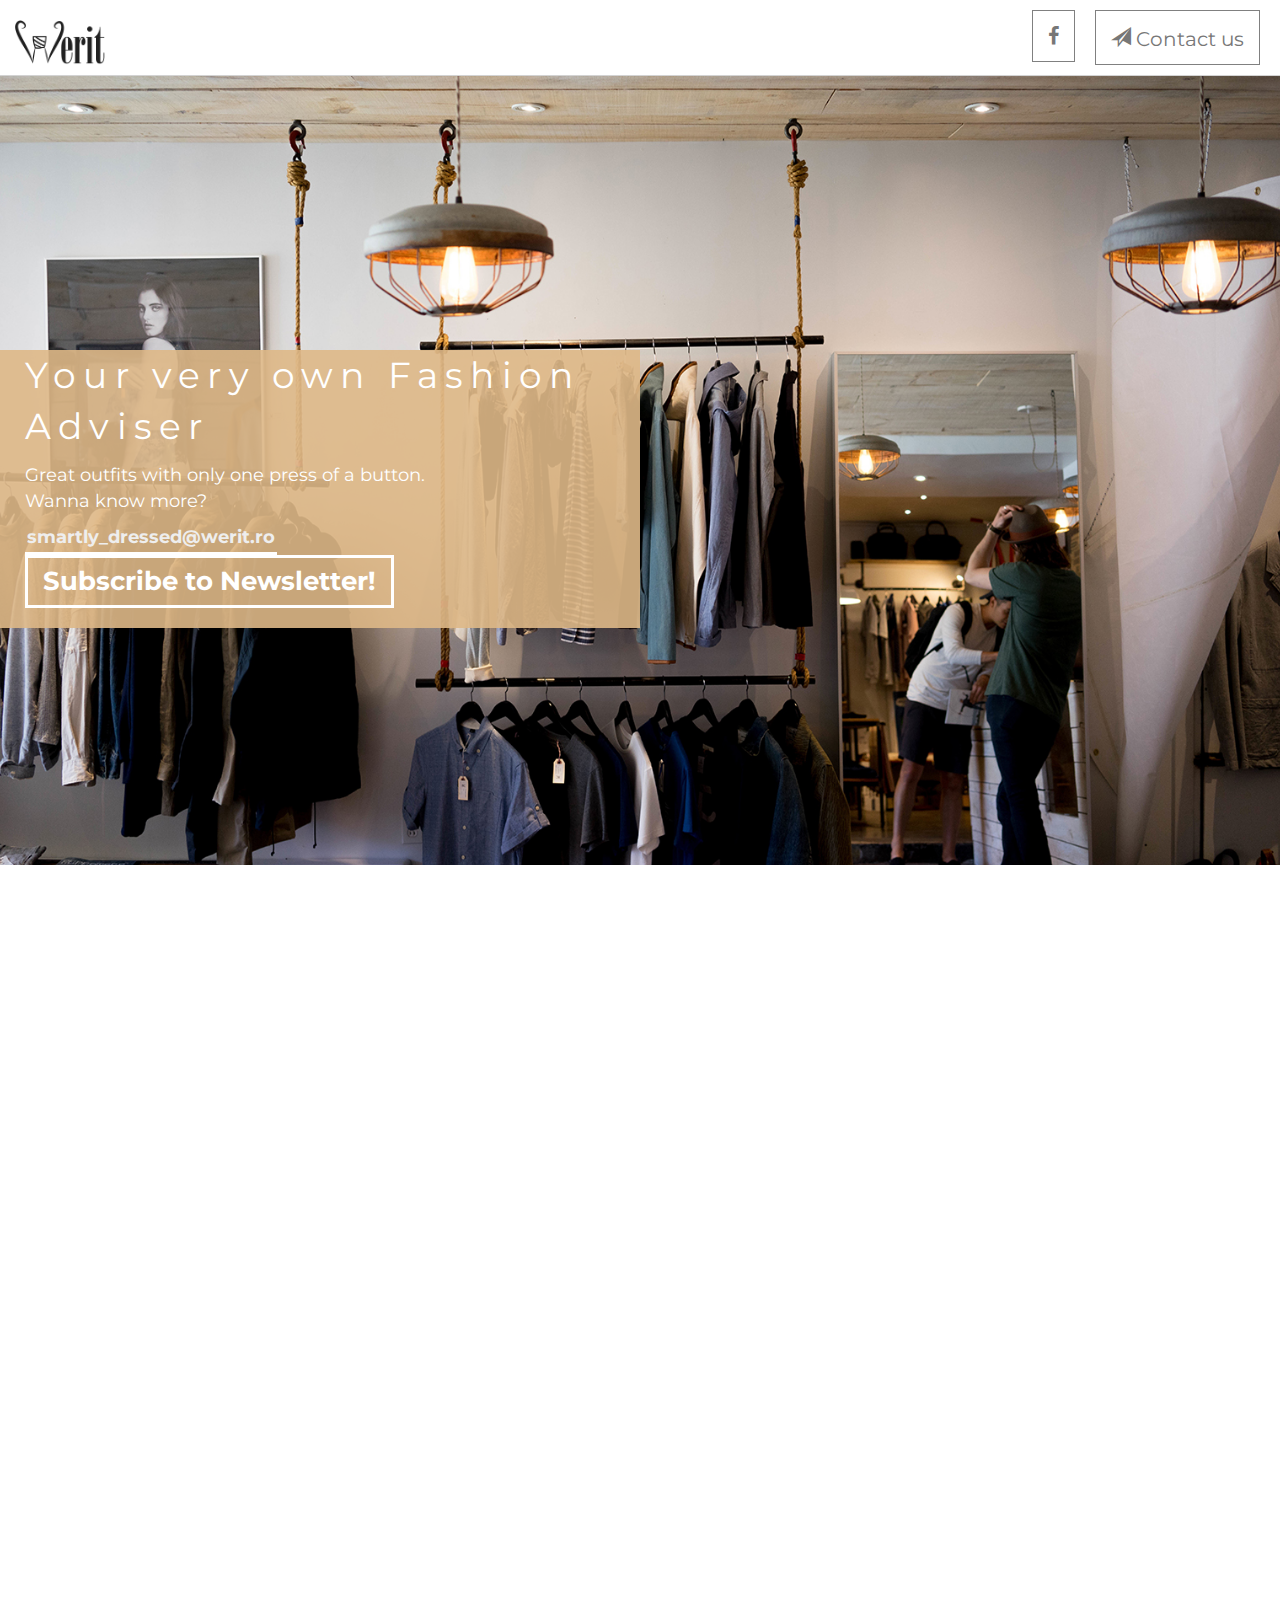
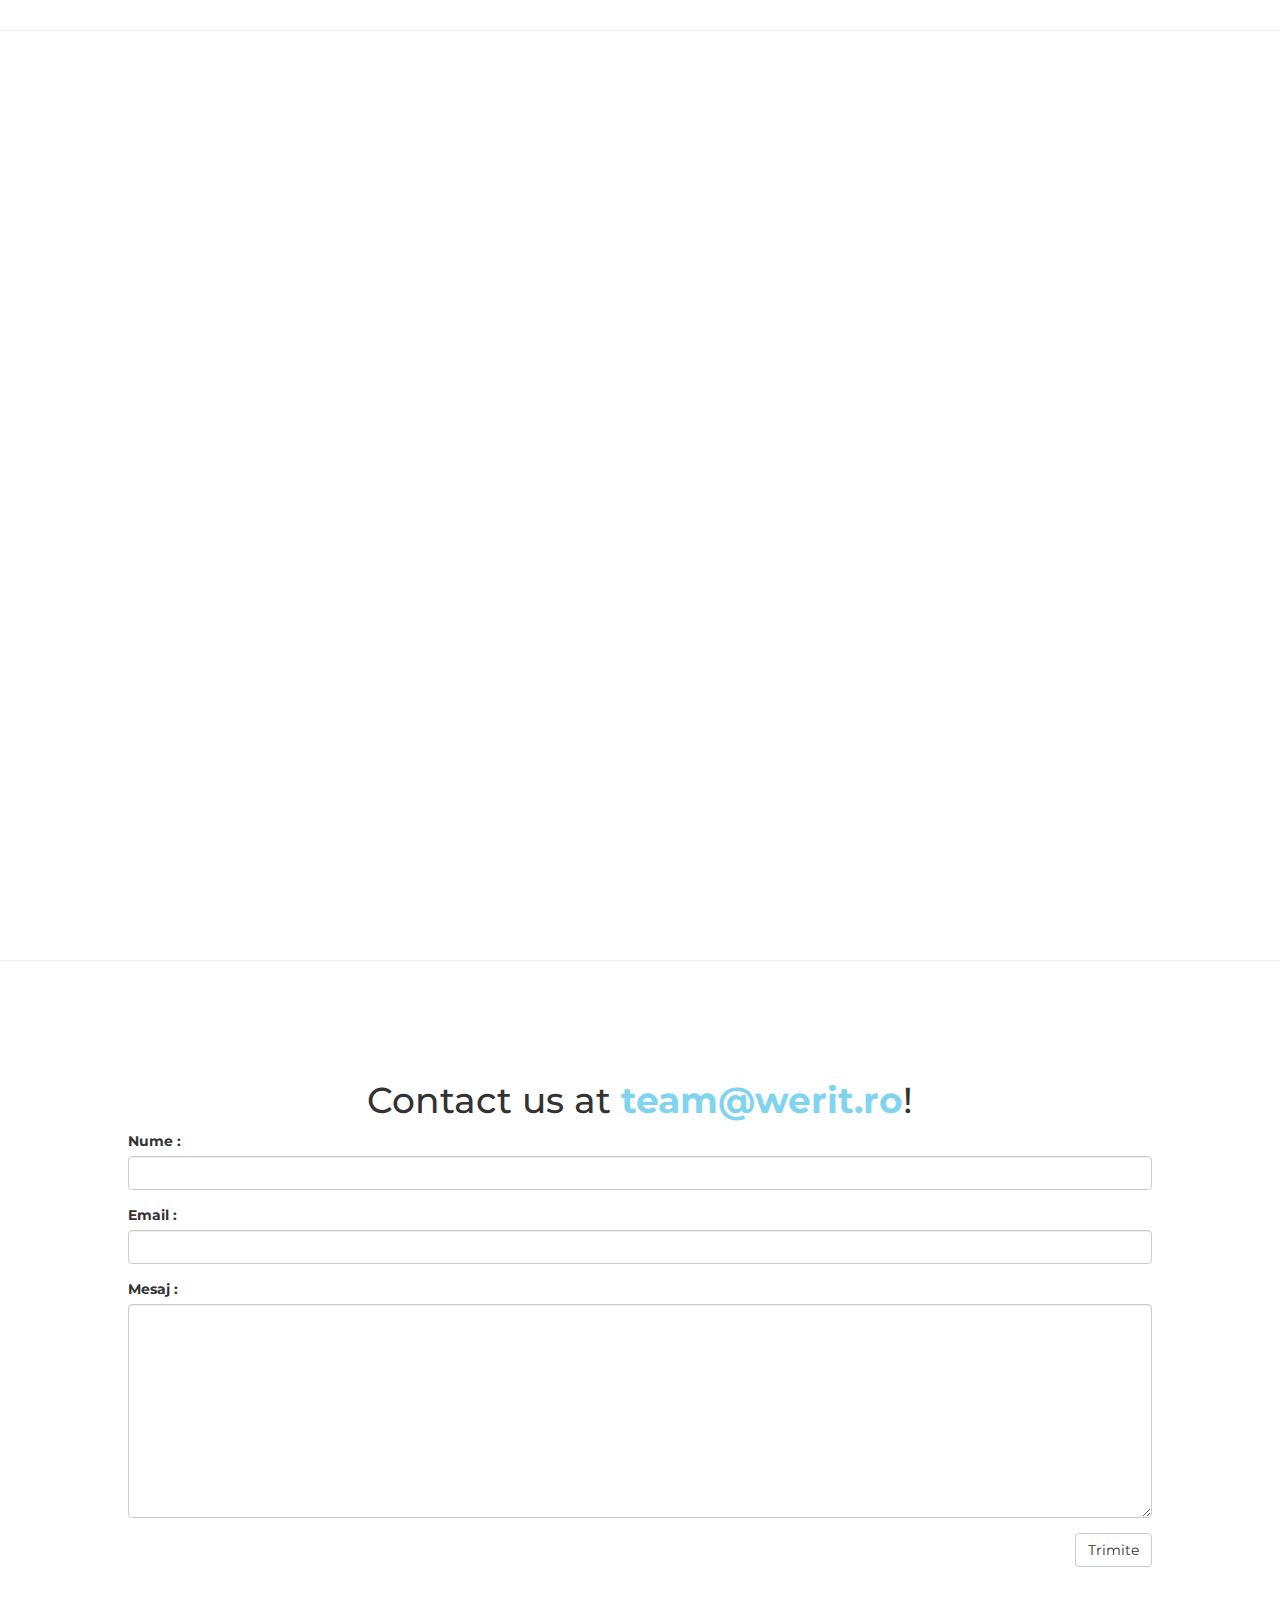
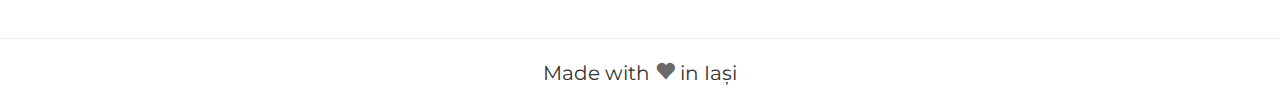
==== commit 36c84f32: "Added subscribe button" ====
--- a/index2.html
+++ b/index2.html
@@ -1,134 +1,110 @@
 <!DOCTYPE html>
 <html>
-
 <head>
 	<title>Werit - Dress Smart!</title>
-	<link rel="shortcut icon" type="image/png" href="./img/favicon.png" />
-	<meta charset="UTF-8">
-	<meta name="viewport" content="width=device-width, initial-scale=1.0" />
+	<link rel="shortcut icon" type="image/png" href="./img/favicon.png"/>
+  	<meta charset="UTF-8">
+  	<meta name="viewport" content="width=device-width, initial-scale=1.0" />
 
-	<link rel="stylesheet" type="text/css" href="./css/bootstrap.min.css">
-	<link rel="stylesheet" type="text/css" href="./css/font-awesome.min.css">
-	<link rel="stylesheet" href="./css/aos.css" />
-	<link rel="stylesheet" type="text/css" href="./css/style2.css">
+  <link rel="stylesheet" type="text/css" href="./css/bootstrap.min.css">
+  <link rel="stylesheet" type="text/css" href="./css/font-awesome.min.css">
+  <link rel="stylesheet" href="./css/aos.css" />
+  <link rel="stylesheet" type="text/css" href="./css/style2.css">
 
-	<link href="https://fonts.googleapis.com/css?family=Cormorant+Garamond" rel="stylesheet">
+  <link href="https://fonts.googleapis.com/css?family=Cormorant+Garamond" rel="stylesheet">
 </head>
+<body>
 
-<body>
-	<header class="werit-header">
-		<img class="werit-header__logo" src="./img/logo_negru.png"></img>
-		<div class="werit-header__actions">
-			<a class="header-action" href="https://www.facebook.com/weritro/"><i class="fa fa-facebook"></i></a>
-			<a class="header-action scroll-to-contact "><span class="glyphicon glyphicon-send"></span> Contact us</a>
-			<!--<a class="header-action" href="#"><span class="glyphicon glyphicon-shopping-cart"></span> Demo</a>-->
-		</div>
-	</header>
+	<nav class="navbar navbar-default">
+	  <div class="container-fluid">
+	    <div class="navbar-header">
+	      <a class="navbar-brand" href="#"><img class="main-logo" src="./img/logo_negru.png" ></a>
+	    </div>
+	    <ul class="nav navbar-nav navbar-right nav-buttons">
+	      <li><a href="https://www.facebook.com/weritro/"><i class="fa fa-facebook"></i></a></li>
+	      <li id="contact-button"><a class="scroll-to-contact "><span class="glyphicon glyphicon-send"></span> Contact us</a></li>
+	      <li id="demo-button"><a href="#"><span class="glyphicon glyphicon-shopping-cart"></span> Demo</a></li>
+	    </ul>
+	  </div>
+	</nav>
 
 	<section id="main-title">
 		<div class="left-text" data-aos="fade-right" data-aos-duration="1500">
 			<p class="statement"> Your very own Fashion Adviser </p>
 			<p class="substatement"> Great outfits with only one press of a button. <br/> Wanna know more?</p>
-			<a class="on-image-but scroll-to-contact">Contact Us! </a>
+			<input type="email" class="subscribe-input" placeholder="smartly_dressed@werit.ro"> <a class="on-image-but">Subscribe to Newsletter! </a>
+			<!-- <a class="on-image-but scroll-to-contact">Contact Us! </a> -->
 		</div>
 	</section>
 
-	<section class="werit-mission" data-aos="fade-up" id="mission">
-		<div class="werit-mission__text">
-			<h3 class="mission-header"> Our Mission </h3>
-			<p style="text-align: justify; margin-left: 30px;">
-
-				We believe that dressing well is hugely important in today's society. Fashion is everywhere around us but fashionable advice
-				is hard to come by. We are going to change this by building a smart online fashion advisor. By combining clothes from
-				your favorite retailers with some brainy algorithms, we make sure that your wishes for clothing transform into a truly
-				great outfit.
-
-			</p>
-		</div>
-		<div class="werit-mission__image" data-aos="fade-left">
-			<img src="./img/mock.png" />
+	<section data-aos="fade-up" id="mission">
+		<div class="row">
+			<div class="col-md-6" style="margin-top:150px">
+				<h3> <strong> Our Mission </strong></h3>
+				<p style="text-align: center;">Lorem ipsum dolor sit amet, consectetur adipiscing elit, sed do eiusmod tempor incididunt ut labore et dolore magna aliqua. Ut enim ad minim veniam, quis nostrud exercitation ullamco laboris nisi ut aliquip ex ea commodo consequat. Duis aute irure dolor in reprehenderit in voluptate velit esse cillum dolore eu fugiat nulla pariator. Excepteur sint occaecat cupidatat non proident, sunt in culpa qui officia deserunt mollit anim id est laborum.</p>
+			</div>
+			<div class="col-md-6" data-aos="fade-left">
+				<img style="width:100%" src="./img/mock.png"/>
+			</div>
 		</div>
 	</section>
 
-	<hr>
+			<hr>
 
 	<section data-aos="fade-up" id="Features">
-		<h3>Beautifuly Simple </h3>
-		<div class="werit-architecture-wrapper">
-			<div class="werit-architecture" style="text-align: center;">
-				<div class="werit-architecture__infograph">
-					<img class="infograph__image" src="img/infograph.png" />
-					<p class="infograph__text"> This is some random text. Hello Dragos Silion :* </p>
-				</div>
-				<div class="werit-architecture__path"></div>
-				<div class="werit-architecture__content">
-					<div class="werit-architecture__infograph infograph-left" data-aos="fade-left">
-						<img class="infograph__image" src="img/infograph.png" />
-						<p class="infograph__text"> This is some random text. Hello Dragos Silion :* </p>
-						<div class="werit-architecture__path"></div>
-					</div>
-					<div class="werit-architecture__infograph infograph-right" data-aos="fade-right">
-						<div class="werit-architecture__path"></div>
-						<img class="infograph__image" src="img/infograph.png" />
-						<p class="infograph__text"> This is some random text. Hello Dragos Silion :* </p>
-					</div>
-					<div class="werit-architecture__infograph">
-						<img class="infograph__image" src="https://cdn2.iconfinder.com/data/icons/4web-3/139/cart-128.png" />
-					</div>
-				</div>
-			</div>
-		</div>
-		<!--<img style="width:80%; margin: auto; display: block"  src="./img/example.png"/>-->
+		<h3> <strong> Beautifuly Simple </strong></h3>
+		<p> doar un screenshot de pe alt site--->TO BE Changed </p>
+		<img style="width:80%; margin: auto; display: block"  src="./img/example.png"/>
 	</section>
 
 	<hr>
 	<section>
-		<div class="contact-form-wrapper">
-			<h1 class="contact-form-header" style="text-align: center">Contact us at <span style="color:#81d4ef; font-weight: bold">team@werit.ro</span>!</h1>
-			<img class="my_icon" data-aos="flip-right" data-aos-duration="1500" src="./img/firework.png" style="position:absolute; right:0; top:-100px"
-			/>
-			<form id="contact_form" class="contact-form">
-				<div class="form-group">
-					<label for="name">Nume : </label>
-					<input class="form-control" id="name" name="name" type="text" />
-				</div>
-				<div class="form-group">
-					<label for="email2">Email : </label>
-					<input class="form-control" type="email" id="email2" name="email2">
-				</div>
-				<div class="form-group">
-					<label for="content" style="vertical-align: middle">Mesaj : </label>
-					<textarea class="form-control" type="text" id="content" name="content" rows="10"></textarea>
-				</div>
-				<button class="btn btn-default" type="submit">Trimite</button>
-			</form>
-		</div>
+			<div class="contact-form-wrapper">
+				<h1 class="contact-form-header" style="text-align: center">Contact us at <span style="color:#81d4ef; font-weight: bold">team@werit.ro</span>!</h1>
+				<img class="my_icon" data-aos="flip-right" data-aos-duration="1500" src="./img/firework.png" style="position:absolute; right:0; top:-100px"/>
+				<form id = "contact_form" class="contact-form">
+					<div class="form-group">
+						<label for="name">Nume : </label>
+						<input class="form-control" id="name" name="name" type="text"/>
+					</div>
+					<div class="form-group">
+						<label for="email2" >Email : </label>
+						<input class="form-control" type="email" id="email2" name="email2">
+					</div>
+					<div class="form-group">
+						<label for="content" style="vertical-align: middle">Mesaj : </label>
+						<textarea class="form-control" type="text" id="content" name="content" rows="10"></textarea>
+					</div>
+					<button class="btn btn-default" type="submit">Trimite</button>
+				</form>
+			</div>
 	</section>
 
-	<hr>
-	<p class="made-in">Made with <i class="fa fa-heart icon-inima"></i> in Iași</p>
+	<section>
+		<hr>
+		<div class="row">
+			<div class="col-md-12"><div class="made-in">Made with <span class="glyphicon glyphicon-heart icon-inima"></span> in Iași</div></div>
+		</div>	</section>
 
 	<script src="./js/jquery-3.1.1.min.js"></script>
 	<script src="./js/bootstrap.min.js"></script>
 	<script src="./js/aos.js"></script>
 
 	<script>
-		AOS.init();
+	    AOS.init();
 
-		$(document).ready(function () {
-			$(".scroll-to-contact").click(function () {
-				$('html,body').animate({
-						scrollTop: $(".contact-form-wrapper").offset().top
-					},
-					'slow');
-			});
+	$(document).ready(function(){
+	    $(".scroll-to-contact").click(function() {
+		    $('html,body').animate({
+		        scrollTop: $(".contact-form-wrapper").offset().top},
+		        'slow');
+		});
 
-			$(".my_icon").click(function () {
-				console.log("<3")
-				$(this).addClass("jiggle");
-			});
+		$(".my_icon").click(function(){
+			console.log("<3")
+			$(this).addClass("jiggle");
 		});
-	</script>
+	});
+	 </script>
 </body>
-
 </html>--- a/css/style2.css
+++ b/css/style2.css
@@ -1,365 +1,223 @@
 @import url('https://fonts.googleapis.com/css?family=Montserrat');
-body {
+
+body{
 	/*font-family: 'Cormorant Garamond', serif;*/
 	font-family: 'Montserrat', sans-serif;
-	/*overflow-x: hidden;*/
-}
-
-p {
+}
+
+p{
 	font-size: 20px;
 }
 
-h3 {
+section{
+	margin-top: 120px;
+}
+h3{
 	text-align: center;
 	font-family: 'Montserrat', sans-serif;
 	font-size: 36px;
 	margin-bottom: 60px;
 }
 
-a:hover {
-	cursor: pointer;
-}
-
-.on-image-but {
+a:hover{
+	cursor:pointer;
+}
+.on-image-but{
 	color: white;
 	display: inline-block;
-	font-size: 26px;
+	font-size:26px;
 	background: none;
-	border: 3px solid white;
+	border:3px solid white;
 	padding: 5px 15px;
 	margin-bottom: 20px;
+
 	transition: opacity .2s ease-in-out;
 }
-
-.on-image-but:hover {
-	opacity: .7;
+.subscribe-input{
+	min-width:40%;
+	background:none;
+	border: none;
+	border-bottom: 3px solid white;
+	transition: opacity .2s ease-in-out;
+	color:white;
+	font-size:18px;
+	margin-right: 10px;
+}
+.subscribe-input::-webkit-input-placeholder{
+	color:#EEE;
+}
+.subscribe-input:focus{
+	outline:none;
+	opacity: 0.8;
+}
+.on-image-but:hover{
+	opacity:.7;
 	color: white;
 	text-decoration: none;
 	cursor: pointer;
 }
-
-.navbar-default {
+.navbar-default{
 	border: none;
 }
 
-.navbar-default .navbar-nav>li {
-	border: 1px solid gray;
-	margin: 10px 10px;
-}
-
-.main-logo {
-	width: 90px;
+.navbar-default .navbar-nav>li{
+		border: 1px solid gray;
+		margin: 10px 10px;
+}
+
+.main-logo{
+	width:90px;
 	padding: 5px 0px;
 }
 
-.container-fluid {
+.container-fluid{
 	background-color: white;
 	position: fixed;
 	width: 100%;
 	z-index: 100;
+
 	border-bottom: 1px lightgray solid;
 }
-
-#demo-button {
+#demo-button{
 	display: none;
 }
 
-.nav-buttons li {
+.nav-buttons li{
 	font-size: 20px;
 	margin: 15px 0px;
 }
 
-.navbar-right {
+.navbar-right{
 	padding-right: 10px;
 }
 
-.made-in {
-	margin-bottom: 10px;
+
+.made-in{
+	margin-bottom:10px;
 	text-align: center;
 	font-size: 20px;
 }
 
-.icon-inima {
-	color: dimgray;
-	transition: color .3s;
-}
-
-.icon-inima:hover {
-	color: red;
-}
-
-.transitional-section {}
-
-#main-title {
+
+.icon-inima{
+	color:dimgray;
+	transition:color .3s;
+}
+
+.icon-inima:hover{
+	color:red;
+}
+
+.transitional-section{
+
+}
+
+#main-title{
 	background: url("../img/5.jpg") no-repeat center fixed;
 	background-size: cover;
 	height: 800px;
 	margin-top: -5px;
 }
-
-#main-title .left-text {
-	background-color: rgba(222, 184, 135, 0.9);
+#main-title .left-text{
+	background-color: rgba(222,184,135,0.9);
 	position: absolute;
-	top: 350px;
+	top:350px;
 	padding-left: 25px;
 	font-weight: bolder;
 	width: 50%;
 }
 
-#main-title .statement {
+#main-title .statement{
 	font-weight: lighter;
 	font-size: 36px;
 	color: white;
 	letter-spacing: .2em;
 }
-
-#main-title .substatement {
+#main-title .substatement{
 	font-weight: lighter;
 	font-size: 18px;
 	color: white;
 }
 
-.contact-form-wrapper {
-	position: relative;
-	width: 80%;
-	margin: auto;
-}
-
-.form-control:focus {
-	border-color: rgb(222, 184, 135);
-	box-shadow: inset 0 1px 1px rgba(0, 0, 0, .075), 0 0 8px rgba(222, 184, 135, .6);
-	-webkit-box-shadow: inset 0 1px 1px rgba(0, 0, 0, .075), 0 0 8px rgba(222, 184, 135, .6);
-}
-
-#contact_form button {
-	float: right;
-}
-
-@media(max-width: 768px) {
-	#main-title {
+.contact-form-wrapper{
+	position:relative;
+	width:80%;
+	margin:auto;
+}
+
+.form-control:focus{
+	border-color: rgb(222,184,135);
+	box-shadow: inset 0 1px 1px rgba(0,0,0,.075), 0 0 8px rgba(222,184,135,.6);
+	-webkit-box-shadow: inset 0 1px 1px rgba(0,0,0,.075), 0 0 8px rgba(222,184,135,.6);
+}
+
+#contact_form button{
+	float:right;
+}
+
+@media(max-width: 768px){
+	#main-title{
 		background: url("../img/main-img-sm.png") no-repeat center fixed;
 	}
-	.main-logo {
-		width: 20%;
+	.main-logo{
+		width:20%;
 		margin: auto;
 	}
-	#main-title .left-text {
-		width: 75%;
-	}
-	#contact_form button {
-		width: 100%;
-	}
-	.my_icon {
-		width: 60px;
-	}
-}
-
-@media(min-width: 768px) {
-	#demo-button,
-	#contact-button {
+	#main-title .left-text{
+		width:75%;
+	}
+	#contact_form button{
+		width:100%;
+	}
+	.my_icon{
+		width:60px;
+	}
+}
+@media(min-width: 768px){
+	#demo-button, #contact-button{
 		transition: background-color .2s ease-in;
 	}
-	#demo-button:hover,
-	#contact-button:hover {
+
+	#demo-button:hover, #contact-button:hover{
 		background-color: dimgray;
+		color:white;
+	}
+	#demo-button:hover>a, #contact-button:hover>a{
 		color: white;
 	}
-	#demo-button:hover>a,
-	#contact-button:hover>a {
-		color: white;
-	}
-}
-
-@media(min-width: 1300px) {
-	#contact_form {
+}
+
+@media(min-width: 1300px){
+
+	#contact_form{
 		margin: auto;
-		width: 60%;
+		width:60%;
 	}
 }
 
 .jiggle {
-	-webkit-animation: jiggle 0.2s infinite;
-	-moz-animation-duration: 0.2s;
-	-moz-animation-name: jiggle;
-	-moz-animation-iteration-count: infinite;
-	-webkit-transform: rotate(-3deg);
-	-moz-transform: rotate(-3deg);
+    -webkit-animation: jiggle 0.2s infinite;
+    -moz-animation-duration: 0.2s;
+    -moz-animation-name: jiggle;
+    -moz-animation-iteration-count: infinite;
+    -webkit-transform: rotate(-3deg);
+    -moz-transform: rotate(-3deg);
 }
 
 @-moz-keyframes jiggle {
-	0% {
-		-moz-transform: rotate(-1deg);
-	}
-	50% {
-		-moz-transform: rotate(1deg);
-	}
+    0% {
+        -moz-transform: rotate(-1deg);
+    }
+    50% {
+        -moz-transform: rotate(1deg);
+    }
 }
 
 @-webkit-keyframes jiggle {
-	0% {
-		-webkit-transform: rotate(-1deg);
-	}
-	50% {
-		-webkit-transform: rotate(1deg);
-	}
-}
-
-
-/* Header */
-
-.werit-header {
-	background-color: white;
-	position: fixed;
-	width: 100%;
-	top: 0;
-	z-index: 100;
-	border-bottom: 1px lightgray solid;
-	height: 80px;
-}
-
-.werit-header__logo {
-	width: 90px;
-	padding: 5px 0px;
-	margin: 15px 0 0 15px;
-}
-
-.werit-header__actions {
-	position: absolute;
-	right: 0;
-	top: 25px;
-	display: inline-block;
-	font-size: 20px;
-}
-
-.werit-header__actions .header-action {
-	border: 1px solid gray;
-	color: #777;
-	margin: 0px 10px;
-	padding: 15px;
-}
-
-.werit-header__actions .header-action:hover {
-	background-color: dimgray;
-	color: white;
-}
-
-
-/* Mission */
-
-.werit-mission {
-	font-size: 0;
-}
-
-.mission-header {
-	font-weight: bold;
-	margin-top: 0;
-}
-
-.werit-mission__text,
-.werit-mission__image {
-	width: 50%;
-	display: inline-block;
-}
-
-.werit-mission__text {
-	margin-top: 150px;
-}
-
-.werit-mission__image {
-	vertical-align: top;
-}
-
-.werit-mission__image img {
-	width: 100%;
-}
-
-
-/* Architecture */
-
-.werit-architecture-wrapper {
-	height: 1000px;
-}
-
-.infograph__image {
-	vertical-align: initial;
-	margin-right: 20px;
-}
-
-.infograph__text {
-	display: inline-block;
-	width: 110px;
-	font-size: 18px;
-}
-
-.werit-architecture {
-	position: absolute;
-	left: 50%;
-	transform: translateX(-50%);
-	height: 1000px;
-	min-width: 300px;
-}
-
-.werit-architecture__path {
-	border-left: 2px dashed black;
-	height: 800px;
-	display: inline-block;
-}
-
-.werit-architecture__content {
-	position: absolute;
-	top: 300px;
-	min-width: 300px;
-}
-
-.werit-architecture__content .werit-architecture__infograph {
-	height: 250px;
-	position: relative;
-	background: white;
-	min-width: 450px;
-}
-
-.werit-architecture__content .werit-architecture__infograph:last-child {
-	min-width: 300px;
-	width: 300px;
-}
-
-.werit-architecture__content .werit-architecture__path {
-	height: 0px;
-	width: 150px;
-	display: inline-block;
-	bottom: 60px;
-	position: relative;
-	border: 0;
-	border-bottom: 2px dashed black;
-}
-
-.infograph-left {
-	left: -310px;
-}
-
-.infograph-right {
-	right: -160px;
-}
-
-@media(max-width: 640px) {
-	.werit-architecture__content .werit-architecture__infograph {
-		height: initial;
-		padding: 20px 0;
-	}
-	.werit-architecture__content .werit-architecture__infograph {
-		margin: 0 0 200px 0;
-		min-width: initial;
-	}
-	.werit-architecture__content .werit-architecture__path {
-		display: none;
-	}
-	.werit-architecture__path {
-		/*height: 1000px;*/
-	}
-	.infograph-left {
-		left: 0;
-	}
-	.infograph-right {
-		right: 0;
-	}
+    0% {
+        -webkit-transform: rotate(-1deg);
+        }
+    50% {
+        -webkit-transform: rotate(1deg);
+    }
 }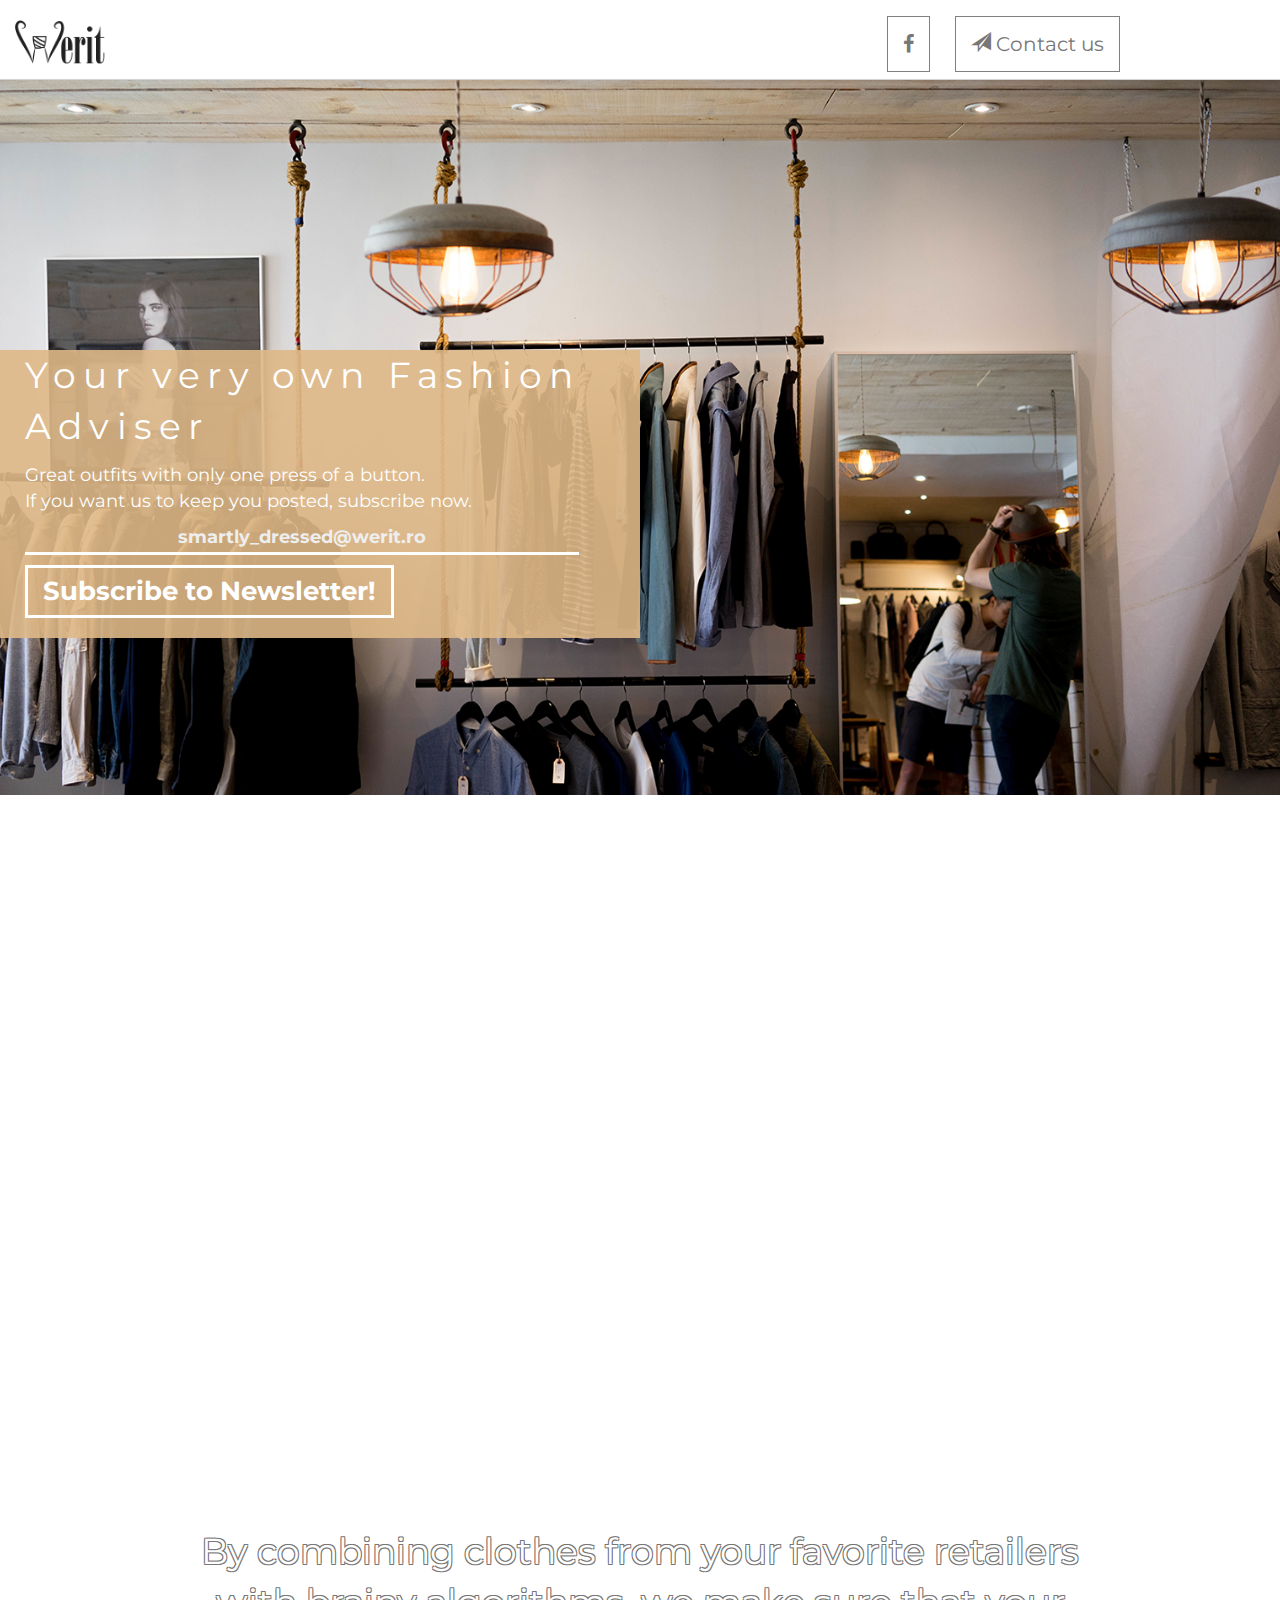
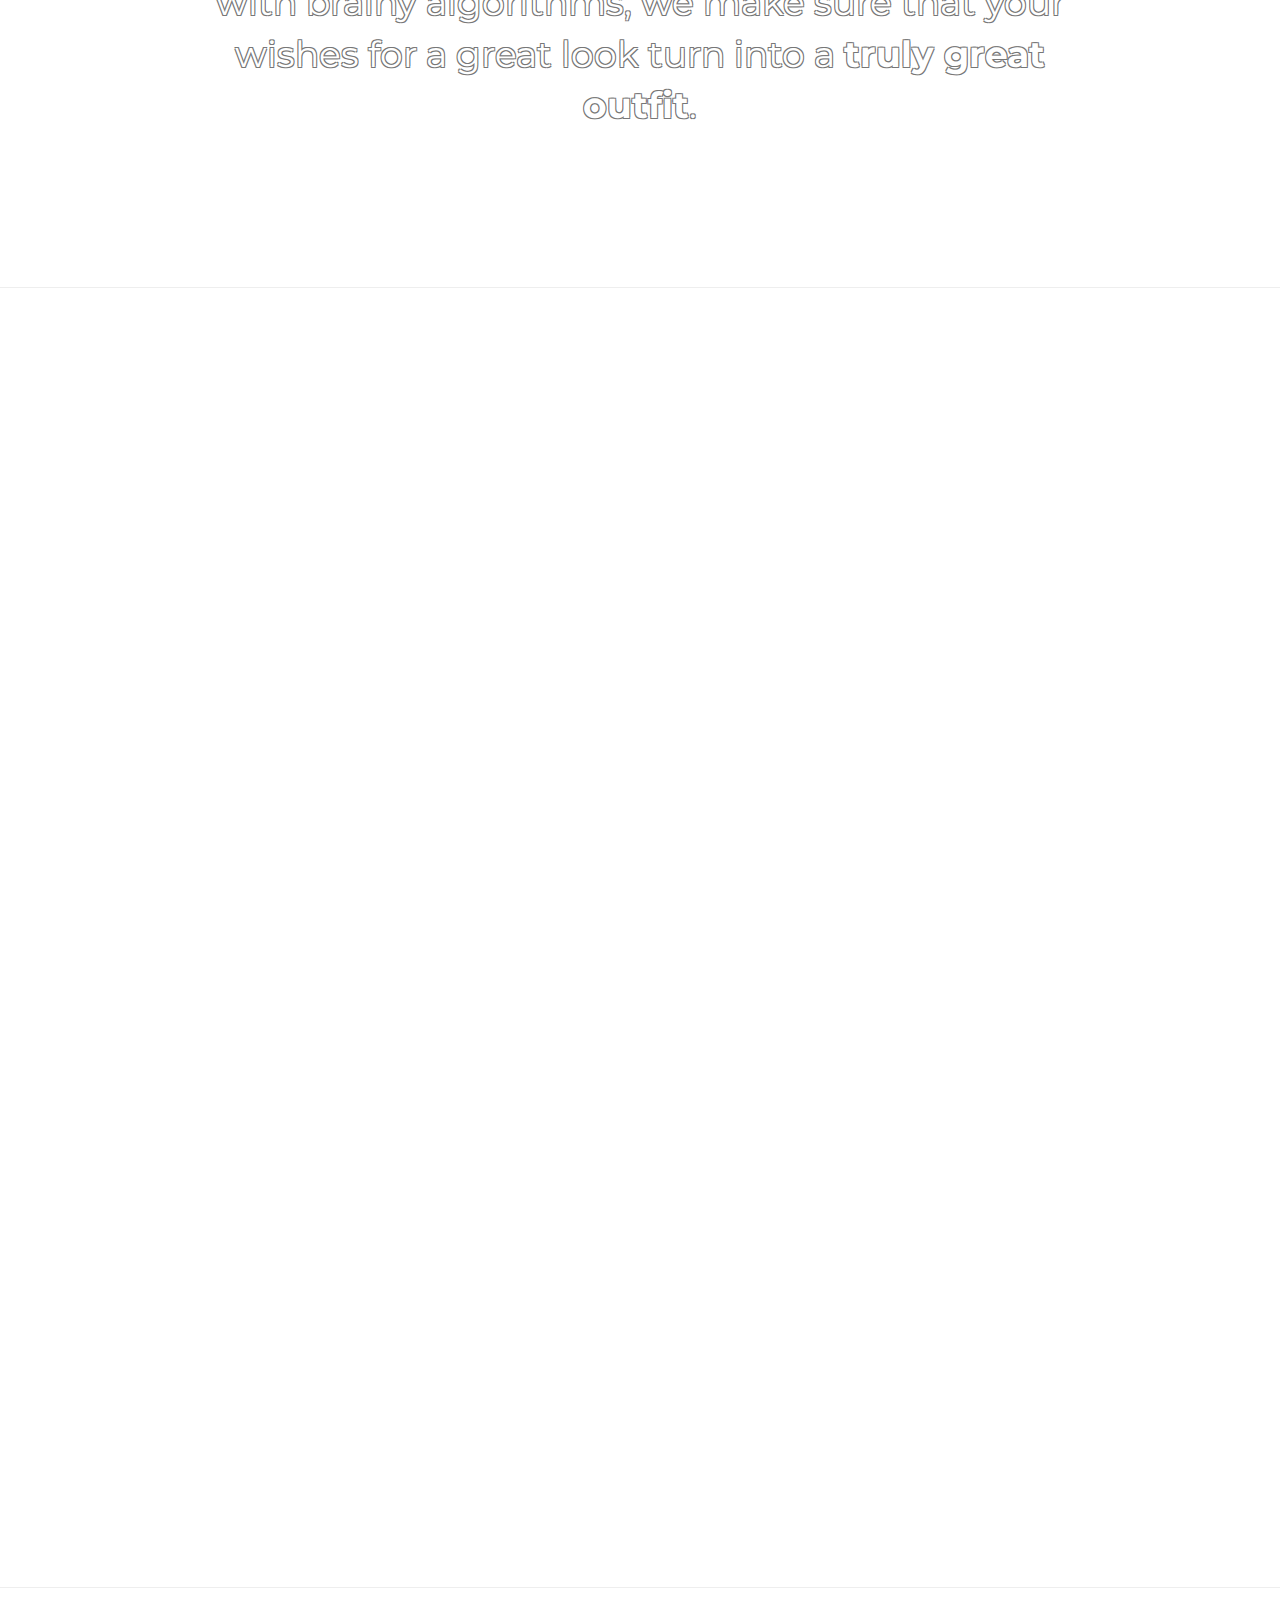
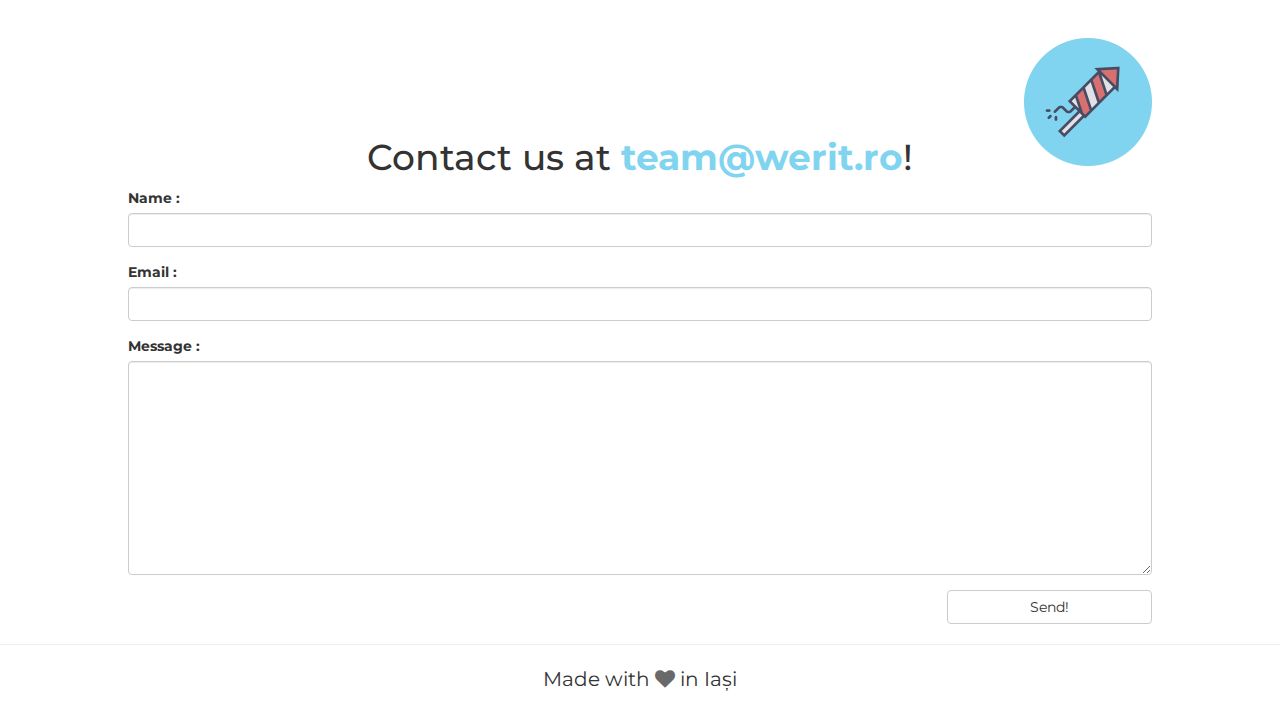
==== commit 377eb695: "Responsiveness solvings" ====
--- a/index2.html
+++ b/index2.html
@@ -1,110 +1,138 @@
 <!DOCTYPE html>
 <html>
+
 <head>
 	<title>Werit - Dress Smart!</title>
-	<link rel="shortcut icon" type="image/png" href="./img/favicon.png"/>
-  	<meta charset="UTF-8">
-  	<meta name="viewport" content="width=device-width, initial-scale=1.0" />
+	<link rel="shortcut icon" type="image/png" href="./img/favicon.png" />
+	<meta charset="UTF-8">
+	<meta name="viewport" content="width=device-width, initial-scale=1.0" />
 
-  <link rel="stylesheet" type="text/css" href="./css/bootstrap.min.css">
-  <link rel="stylesheet" type="text/css" href="./css/font-awesome.min.css">
-  <link rel="stylesheet" href="./css/aos.css" />
-  <link rel="stylesheet" type="text/css" href="./css/style2.css">
+	<link rel="stylesheet" type="text/css" href="./css/bootstrap.min.css">
+	<link rel="stylesheet" type="text/css" href="./css/font-awesome.min.css">
+	<link rel="stylesheet" href="./css/aos.css" />
+	<link rel="stylesheet" type="text/css" href="./css/sweetalert.css">
+	<link rel="stylesheet" type="text/css" href="./css/style2.css">
 
-  <link href="https://fonts.googleapis.com/css?family=Cormorant+Garamond" rel="stylesheet">
+	<link href="https://fonts.googleapis.com/css?family=Cormorant+Garamond" rel="stylesheet">
 </head>
+
 <body>
-
-	<nav class="navbar navbar-default">
-	  <div class="container-fluid">
-	    <div class="navbar-header">
-	      <a class="navbar-brand" href="#"><img class="main-logo" src="./img/logo_negru.png" ></a>
-	    </div>
-	    <ul class="nav navbar-nav navbar-right nav-buttons">
-	      <li><a href="https://www.facebook.com/weritro/"><i class="fa fa-facebook"></i></a></li>
-	      <li id="contact-button"><a class="scroll-to-contact "><span class="glyphicon glyphicon-send"></span> Contact us</a></li>
-	      <li id="demo-button"><a href="#"><span class="glyphicon glyphicon-shopping-cart"></span> Demo</a></li>
-	    </ul>
-	  </div>
-	</nav>
+	<header class="werit-header">
+		<img class="werit-header__logo" src="./img/logo_negru.png"></img>
+		<div class="werit-header__actions">
+			<a class="header-action" href="https://www.facebook.com/weritro/"><i class="fa fa-facebook"></i></a>
+			<a class="header-action scroll-to-contact "><span class="glyphicon glyphicon-send"></span> Contact us</a>
+			<!--<a class="header-action" href="#"><span class="glyphicon glyphicon-shopping-cart"></span> Demo</a>-->
+		</div>
+	</header>
 
 	<section id="main-title">
 		<div class="left-text" data-aos="fade-right" data-aos-duration="1500">
 			<p class="statement"> Your very own Fashion Adviser </p>
-			<p class="substatement"> Great outfits with only one press of a button. <br/> Wanna know more?</p>
-			<input type="email" class="subscribe-input" placeholder="smartly_dressed@werit.ro"> <a class="on-image-but">Subscribe to Newsletter! </a>
+			<p class="substatement"> Great outfits with only one press of a button. <br/> If you want us to keep you posted, subscribe now.</p>
+			<input type="email" class="subscribe-input" placeholder="smartly_dressed@werit.ro"> <a class="on-image-but" onClick="swal('Thank you!', 'We\'re glad to meet you!', 'success')">Subscribe to Newsletter! </a>
 			<!-- <a class="on-image-but scroll-to-contact">Contact Us! </a> -->
 		</div>
 	</section>
 
-	<section data-aos="fade-up" id="mission">
-		<div class="row">
-			<div class="col-md-6" style="margin-top:150px">
-				<h3> <strong> Our Mission </strong></h3>
-				<p style="text-align: center;">Lorem ipsum dolor sit amet, consectetur adipiscing elit, sed do eiusmod tempor incididunt ut labore et dolore magna aliqua. Ut enim ad minim veniam, quis nostrud exercitation ullamco laboris nisi ut aliquip ex ea commodo consequat. Duis aute irure dolor in reprehenderit in voluptate velit esse cillum dolore eu fugiat nulla pariator. Excepteur sint occaecat cupidatat non proident, sunt in culpa qui officia deserunt mollit anim id est laborum.</p>
-			</div>
-			<div class="col-md-6" data-aos="fade-left">
-				<img style="width:100%" src="./img/mock.png"/>
-			</div>
+	<section class="werit-mission" data-aos="fade-up" id="mission">
+		<div class="werit-mission__text">
+			<h3 class="mission-header"> Our Mission </h3>
+			<p style="text-align: justify; margin-left: 30px;">
+				We believe that dressing well is hugely important in today's society. Fashion is everywhere around us but fashionable advice
+				is hard to come by. We are going to change this by building a <b>smart online fashion advisor</b>. 
+			</p>
+		</div>
+		<div class="werit-mission__image" data-aos="fade-left">
+			<img src="./img/mock.png" />
 		</div>
 	</section>
 
-			<hr>
-
-	<section data-aos="fade-up" id="Features">
-		<h3> <strong> Beautifuly Simple </strong></h3>
-		<p> doar un screenshot de pe alt site--->TO BE Changed </p>
-		<img style="width:80%; margin: auto; display: block"  src="./img/example.png"/>
+	<section id="werit-quote">
+	<p>By combining clothes from your favorite retailers with brainy algorithms, we make sure that your wishes for a great look turn into a <b>truly great outfit</b>.</p>
 	</section>
 
 	<hr>
-	<section>
-			<div class="contact-form-wrapper">
-				<h1 class="contact-form-header" style="text-align: center">Contact us at <span style="color:#81d4ef; font-weight: bold">team@werit.ro</span>!</h1>
-				<img class="my_icon" data-aos="flip-right" data-aos-duration="1500" src="./img/firework.png" style="position:absolute; right:0; top:-100px"/>
-				<form id = "contact_form" class="contact-form">
-					<div class="form-group">
-						<label for="name">Nume : </label>
-						<input class="form-control" id="name" name="name" type="text"/>
+
+	<section data-aos="fade-up" id="features">
+		<h3>Beautifuly Simple </h3>
+		<div class="werit-architecture-wrapper">
+			<div class="werit-architecture" style="text-align: center;">
+				<div class="werit-architecture__infograph">
+					<img class="infograph__image" src="img/infograph.png" />
+					<p class="infograph__text"> Get on our website! </p>
+				</div>
+				<div class="werit-architecture__path"></div>
+				<div class="werit-architecture__content">
+					<div class="werit-architecture__infograph infograph-left" data-aos="fade-left">
+						<img class="infograph__image" src="img/infograph.png" />
+						<p class="infograph__text"> Set your clothing preferences. ///Color, Type, Size, Price </p>
+						<div class="werit-architecture__path"></div>
 					</div>
-					<div class="form-group">
-						<label for="email2" >Email : </label>
-						<input class="form-control" type="email" id="email2" name="email2">
+					<div class="werit-architecture__infograph infograph-right" data-aos="fade-right">
+						<div class="werit-architecture__path"></div>
+						<img class="infograph__image" src="img/infograph.png" />
+						<p class="infograph__text"> Generate new outfits with only one press of a button. </p>
 					</div>
-					<div class="form-group">
-						<label for="content" style="vertical-align: middle">Mesaj : </label>
-						<textarea class="form-control" type="text" id="content" name="content" rows="10"></textarea>
+					<div data-aos="flip-right" data-aos-duration="1500"  class="werit-architecture__infograph">
+						<img class="infograph__image" src="https://cdn2.iconfinder.com/data/icons/4web-3/139/cart-128.png" />
+						<p>Buy the product you love!</p>
 					</div>
-					<button class="btn btn-default" type="submit">Trimite</button>
-				</form>
+				</div>
 			</div>
+		</div>
+		<!--<img style="width:80%; margin: auto; display: block"  src="./img/example.png"/>-->
 	</section>
 
-	<section>
-		<hr>
-		<div class="row">
-			<div class="col-md-12"><div class="made-in">Made with <span class="glyphicon glyphicon-heart icon-inima"></span> in Iași</div></div>
-		</div>	</section>
+	<hr>
+	<section id="contact-section">
+		<div class="contact-form-wrapper">
+			<h1 class="contact-form-header" style="text-align: center">Contact us at <span style="color:#81d4ef; font-weight: bold">team@werit.ro</span>!</h1>
+			<img class="my_icon" src="./img/firework.png" style="position:absolute; right:0; top:-100px"
+			/>
+			<form id="contact_form" class="contact-form">
+				<div class="form-group">
+					<label for="name">Name : </label>
+					<input class="form-control" id="name" name="name" type="text" />
+				</div>
+				<div class="form-group">
+					<label for="email2">Email : </label>
+					<input class="form-control" type="email" id="email2" name="email2">
+				</div>
+				<div class="form-group">
+					<label for="content" style="vertical-align: middle">Message : </label>
+					<textarea class="form-control" type="text" id="content" name="content" rows="10"></textarea>
+				</div>
+				<button class="btn btn-default" type="submit">Send!</button>
+			</form>
+		</div>
+	</section>
+
+	<hr>
+	<p class="made-in">Made with <i class="fa fa-heart icon-inima"></i> in Iași</p>
 
 	<script src="./js/jquery-3.1.1.min.js"></script>
 	<script src="./js/bootstrap.min.js"></script>
 	<script src="./js/aos.js"></script>
+	<script src="./js/sweetalert.min.js"></script>
 
 	<script>
-	    AOS.init();
+		AOS.init();
 
-	$(document).ready(function(){
-	    $(".scroll-to-contact").click(function() {
-		    $('html,body').animate({
-		        scrollTop: $(".contact-form-wrapper").offset().top},
-		        'slow');
+		$(document).ready(function () {
+			$(".scroll-to-contact").click(function () {
+				$('html,body').animate({
+						scrollTop: $(".contact-form-wrapper").offset().top
+					},
+					'slow');
+			});
+
+			$(".my_icon").click(function () {
+				console.log("<3")
+				$(this).addClass("jiggle");
+			});
 		});
+	</script>
+</body>
 
-		$(".my_icon").click(function(){
-			console.log("<3")
-			$(this).addClass("jiggle");
-		});
-	});
-	 </script>
-</body>
 </html>--- a/css/sweetalert.css
+++ b/css/sweetalert.css
@@ -0,0 +1,935 @@
+body.stop-scrolling {
+  height: 100%;
+  overflow: hidden; }
+
+.sweet-overlay {
+  background-color: black;
+  /* IE8 */
+  -ms-filter: "progid:DXImageTransform.Microsoft.Alpha(Opacity=40)";
+  /* IE8 */
+  background-color: rgba(0, 0, 0, 0.4);
+  position: fixed;
+  left: 0;
+  right: 0;
+  top: 0;
+  bottom: 0;
+  display: none;
+  z-index: 10000; }
+
+.sweet-alert {
+  background-color: white;
+  font-family: 'Open Sans', 'Helvetica Neue', Helvetica, Arial, sans-serif;
+  width: 478px;
+  padding: 17px;
+  border-radius: 5px;
+  text-align: center;
+  position: fixed;
+  left: 50%;
+  top: 50%;
+  margin-left: -256px;
+  margin-top: -200px;
+  overflow: hidden;
+  display: none;
+  z-index: 99999; }
+  @media all and (max-width: 540px) {
+    .sweet-alert {
+      width: auto;
+      margin-left: 0;
+      margin-right: 0;
+      left: 15px;
+      right: 15px; } }
+  .sweet-alert h2 {
+    color: #575757;
+    font-size: 30px;
+    text-align: center;
+    font-weight: 600;
+    text-transform: none;
+    position: relative;
+    margin: 25px 0;
+    padding: 0;
+    line-height: 40px;
+    display: block; }
+  .sweet-alert p {
+    color: #797979;
+    font-size: 16px;
+    text-align: center;
+    font-weight: 300;
+    position: relative;
+    text-align: inherit;
+    float: none;
+    margin: 0;
+    padding: 0;
+    line-height: normal; }
+  .sweet-alert fieldset {
+    border: none;
+    position: relative; }
+  .sweet-alert .sa-error-container {
+    background-color: #f1f1f1;
+    margin-left: -17px;
+    margin-right: -17px;
+    overflow: hidden;
+    padding: 0 10px;
+    max-height: 0;
+    webkit-transition: padding 0.15s, max-height 0.15s;
+    transition: padding 0.15s, max-height 0.15s; }
+    .sweet-alert .sa-error-container.show {
+      padding: 10px 0;
+      max-height: 100px;
+      webkit-transition: padding 0.2s, max-height 0.2s;
+      transition: padding 0.25s, max-height 0.25s; }
+    .sweet-alert .sa-error-container .icon {
+      display: inline-block;
+      width: 24px;
+      height: 24px;
+      border-radius: 50%;
+      background-color: #ea7d7d;
+      color: white;
+      line-height: 24px;
+      text-align: center;
+      margin-right: 3px; }
+    .sweet-alert .sa-error-container p {
+      display: inline-block; }
+  .sweet-alert .sa-input-error {
+    position: absolute;
+    top: 29px;
+    right: 26px;
+    width: 20px;
+    height: 20px;
+    opacity: 0;
+    -webkit-transform: scale(0.5);
+    transform: scale(0.5);
+    -webkit-transform-origin: 50% 50%;
+    transform-origin: 50% 50%;
+    -webkit-transition: all 0.1s;
+    transition: all 0.1s; }
+    .sweet-alert .sa-input-error::before, .sweet-alert .sa-input-error::after {
+      content: "";
+      width: 20px;
+      height: 6px;
+      background-color: #f06e57;
+      border-radius: 3px;
+      position: absolute;
+      top: 50%;
+      margin-top: -4px;
+      left: 50%;
+      margin-left: -9px; }
+    .sweet-alert .sa-input-error::before {
+      -webkit-transform: rotate(-45deg);
+      transform: rotate(-45deg); }
+    .sweet-alert .sa-input-error::after {
+      -webkit-transform: rotate(45deg);
+      transform: rotate(45deg); }
+    .sweet-alert .sa-input-error.show {
+      opacity: 1;
+      -webkit-transform: scale(1);
+      transform: scale(1); }
+  .sweet-alert input {
+    width: 100%;
+    box-sizing: border-box;
+    border-radius: 3px;
+    border: 1px solid #d7d7d7;
+    height: 43px;
+    margin-top: 10px;
+    margin-bottom: 17px;
+    font-size: 18px;
+    box-shadow: inset 0px 1px 1px rgba(0, 0, 0, 0.06);
+    padding: 0 12px;
+    display: none;
+    -webkit-transition: all 0.3s;
+    transition: all 0.3s; }
+    .sweet-alert input:focus {
+      outline: none;
+      box-shadow: 0px 0px 3px #c4e6f5;
+      border: 1px solid #b4dbed; }
+      .sweet-alert input:focus::-moz-placeholder {
+        transition: opacity 0.3s 0.03s ease;
+        opacity: 0.5; }
+      .sweet-alert input:focus:-ms-input-placeholder {
+        transition: opacity 0.3s 0.03s ease;
+        opacity: 0.5; }
+      .sweet-alert input:focus::-webkit-input-placeholder {
+        transition: opacity 0.3s 0.03s ease;
+        opacity: 0.5; }
+    .sweet-alert input::-moz-placeholder {
+      color: #bdbdbd; }
+    .sweet-alert input::-ms-clear {
+      display: none; }
+    .sweet-alert input:-ms-input-placeholder {
+      color: #bdbdbd; }
+    .sweet-alert input::-webkit-input-placeholder {
+      color: #bdbdbd; }
+  .sweet-alert.show-input input {
+    display: block; }
+  .sweet-alert .sa-confirm-button-container {
+    display: inline-block;
+    position: relative; }
+  .sweet-alert .la-ball-fall {
+    position: absolute;
+    left: 50%;
+    top: 50%;
+    margin-left: -27px;
+    margin-top: 4px;
+    opacity: 0;
+    visibility: hidden; }
+  .sweet-alert button {
+    background-color: #8CD4F5;
+    color: white;
+    border: none;
+    box-shadow: none;
+    font-size: 17px;
+    font-weight: 500;
+    -webkit-border-radius: 4px;
+    border-radius: 5px;
+    padding: 10px 32px;
+    margin: 26px 5px 0 5px;
+    cursor: pointer; }
+    .sweet-alert button:focus {
+      outline: none;
+      box-shadow: 0 0 2px rgba(128, 179, 235, 0.5), inset 0 0 0 1px rgba(0, 0, 0, 0.05); }
+    .sweet-alert button:hover {
+      background-color: #7ecff4; }
+    .sweet-alert button:active {
+      background-color: #5dc2f1; }
+    .sweet-alert button.cancel {
+      background-color: #C1C1C1; }
+      .sweet-alert button.cancel:hover {
+        background-color: #b9b9b9; }
+      .sweet-alert button.cancel:active {
+        background-color: #a8a8a8; }
+      .sweet-alert button.cancel:focus {
+        box-shadow: rgba(197, 205, 211, 0.8) 0px 0px 2px, rgba(0, 0, 0, 0.0470588) 0px 0px 0px 1px inset !important; }
+    .sweet-alert button[disabled] {
+      opacity: .6;
+      cursor: default; }
+    .sweet-alert button.confirm[disabled] {
+      color: transparent; }
+      .sweet-alert button.confirm[disabled] ~ .la-ball-fall {
+        opacity: 1;
+        visibility: visible;
+        transition-delay: 0s; }
+    .sweet-alert button::-moz-focus-inner {
+      border: 0; }
+  .sweet-alert[data-has-cancel-button=false] button {
+    box-shadow: none !important; }
+  .sweet-alert[data-has-confirm-button=false][data-has-cancel-button=false] {
+    padding-bottom: 40px; }
+  .sweet-alert .sa-icon {
+    width: 80px;
+    height: 80px;
+    border: 4px solid gray;
+    -webkit-border-radius: 40px;
+    border-radius: 40px;
+    border-radius: 50%;
+    margin: 20px auto;
+    padding: 0;
+    position: relative;
+    box-sizing: content-box; }
+    .sweet-alert .sa-icon.sa-error {
+      border-color: #F27474; }
+      .sweet-alert .sa-icon.sa-error .sa-x-mark {
+        position: relative;
+        display: block; }
+      .sweet-alert .sa-icon.sa-error .sa-line {
+        position: absolute;
+        height: 5px;
+        width: 47px;
+        background-color: #F27474;
+        display: block;
+        top: 37px;
+        border-radius: 2px; }
+        .sweet-alert .sa-icon.sa-error .sa-line.sa-left {
+          -webkit-transform: rotate(45deg);
+          transform: rotate(45deg);
+          left: 17px; }
+        .sweet-alert .sa-icon.sa-error .sa-line.sa-right {
+          -webkit-transform: rotate(-45deg);
+          transform: rotate(-45deg);
+          right: 16px; }
+    .sweet-alert .sa-icon.sa-warning {
+      border-color: #F8BB86; }
+      .sweet-alert .sa-icon.sa-warning .sa-body {
+        position: absolute;
+        width: 5px;
+        height: 47px;
+        left: 50%;
+        top: 10px;
+        -webkit-border-radius: 2px;
+        border-radius: 2px;
+        margin-left: -2px;
+        background-color: #F8BB86; }
+      .sweet-alert .sa-icon.sa-warning .sa-dot {
+        position: absolute;
+        width: 7px;
+        height: 7px;
+        -webkit-border-radius: 50%;
+        border-radius: 50%;
+        margin-left: -3px;
+        left: 50%;
+        bottom: 10px;
+        background-color: #F8BB86; }
+    .sweet-alert .sa-icon.sa-info {
+      border-color: #C9DAE1; }
+      .sweet-alert .sa-icon.sa-info::before {
+        content: "";
+        position: absolute;
+        width: 5px;
+        height: 29px;
+        left: 50%;
+        bottom: 17px;
+        border-radius: 2px;
+        margin-left: -2px;
+        background-color: #C9DAE1; }
+      .sweet-alert .sa-icon.sa-info::after {
+        content: "";
+        position: absolute;
+        width: 7px;
+        height: 7px;
+        border-radius: 50%;
+        margin-left: -3px;
+        top: 19px;
+        background-color: #C9DAE1;
+        left: 50%; }
+    .sweet-alert .sa-icon.sa-success {
+      border-color: #A5DC86; }
+      .sweet-alert .sa-icon.sa-success::before, .sweet-alert .sa-icon.sa-success::after {
+        content: '';
+        -webkit-border-radius: 40px;
+        border-radius: 40px;
+        border-radius: 50%;
+        position: absolute;
+        width: 60px;
+        height: 120px;
+        background: white;
+        -webkit-transform: rotate(45deg);
+        transform: rotate(45deg); }
+      .sweet-alert .sa-icon.sa-success::before {
+        -webkit-border-radius: 120px 0 0 120px;
+        border-radius: 120px 0 0 120px;
+        top: -7px;
+        left: -33px;
+        -webkit-transform: rotate(-45deg);
+        transform: rotate(-45deg);
+        -webkit-transform-origin: 60px 60px;
+        transform-origin: 60px 60px; }
+      .sweet-alert .sa-icon.sa-success::after {
+        -webkit-border-radius: 0 120px 120px 0;
+        border-radius: 0 120px 120px 0;
+        top: -11px;
+        left: 30px;
+        -webkit-transform: rotate(-45deg);
+        transform: rotate(-45deg);
+        -webkit-transform-origin: 0px 60px;
+        transform-origin: 0px 60px; }
+      .sweet-alert .sa-icon.sa-success .sa-placeholder {
+        width: 80px;
+        height: 80px;
+        border: 4px solid rgba(165, 220, 134, 0.2);
+        -webkit-border-radius: 40px;
+        border-radius: 40px;
+        border-radius: 50%;
+        box-sizing: content-box;
+        position: absolute;
+        left: -4px;
+        top: -4px;
+        z-index: 2; }
+      .sweet-alert .sa-icon.sa-success .sa-fix {
+        width: 5px;
+        height: 90px;
+        background-color: white;
+        position: absolute;
+        left: 28px;
+        top: 8px;
+        z-index: 1;
+        -webkit-transform: rotate(-45deg);
+        transform: rotate(-45deg); }
+      .sweet-alert .sa-icon.sa-success .sa-line {
+        height: 5px;
+        background-color: #A5DC86;
+        display: block;
+        border-radius: 2px;
+        position: absolute;
+        z-index: 2; }
+        .sweet-alert .sa-icon.sa-success .sa-line.sa-tip {
+          width: 25px;
+          left: 14px;
+          top: 46px;
+          -webkit-transform: rotate(45deg);
+          transform: rotate(45deg); }
+        .sweet-alert .sa-icon.sa-success .sa-line.sa-long {
+          width: 47px;
+          right: 8px;
+          top: 38px;
+          -webkit-transform: rotate(-45deg);
+          transform: rotate(-45deg); }
+    .sweet-alert .sa-icon.sa-custom {
+      background-size: contain;
+      border-radius: 0;
+      border: none;
+      background-position: center center;
+      background-repeat: no-repeat; }
+
+/*
+ * Animations
+ */
+@-webkit-keyframes showSweetAlert {
+  0% {
+    transform: scale(0.7);
+    -webkit-transform: scale(0.7); }
+  45% {
+    transform: scale(1.05);
+    -webkit-transform: scale(1.05); }
+  80% {
+    transform: scale(0.95);
+    -webkit-transform: scale(0.95); }
+  100% {
+    transform: scale(1);
+    -webkit-transform: scale(1); } }
+
+@keyframes showSweetAlert {
+  0% {
+    transform: scale(0.7);
+    -webkit-transform: scale(0.7); }
+  45% {
+    transform: scale(1.05);
+    -webkit-transform: scale(1.05); }
+  80% {
+    transform: scale(0.95);
+    -webkit-transform: scale(0.95); }
+  100% {
+    transform: scale(1);
+    -webkit-transform: scale(1); } }
+
+@-webkit-keyframes hideSweetAlert {
+  0% {
+    transform: scale(1);
+    -webkit-transform: scale(1); }
+  100% {
+    transform: scale(0.5);
+    -webkit-transform: scale(0.5); } }
+
+@keyframes hideSweetAlert {
+  0% {
+    transform: scale(1);
+    -webkit-transform: scale(1); }
+  100% {
+    transform: scale(0.5);
+    -webkit-transform: scale(0.5); } }
+
+@-webkit-keyframes slideFromTop {
+  0% {
+    top: 0%; }
+  100% {
+    top: 50%; } }
+
+@keyframes slideFromTop {
+  0% {
+    top: 0%; }
+  100% {
+    top: 50%; } }
+
+@-webkit-keyframes slideToTop {
+  0% {
+    top: 50%; }
+  100% {
+    top: 0%; } }
+
+@keyframes slideToTop {
+  0% {
+    top: 50%; }
+  100% {
+    top: 0%; } }
+
+@-webkit-keyframes slideFromBottom {
+  0% {
+    top: 70%; }
+  100% {
+    top: 50%; } }
+
+@keyframes slideFromBottom {
+  0% {
+    top: 70%; }
+  100% {
+    top: 50%; } }
+
+@-webkit-keyframes slideToBottom {
+  0% {
+    top: 50%; }
+  100% {
+    top: 70%; } }
+
+@keyframes slideToBottom {
+  0% {
+    top: 50%; }
+  100% {
+    top: 70%; } }
+
+.showSweetAlert[data-animation=pop] {
+  -webkit-animation: showSweetAlert 0.3s;
+  animation: showSweetAlert 0.3s; }
+
+.showSweetAlert[data-animation=none] {
+  -webkit-animation: none;
+  animation: none; }
+
+.showSweetAlert[data-animation=slide-from-top] {
+  -webkit-animation: slideFromTop 0.3s;
+  animation: slideFromTop 0.3s; }
+
+.showSweetAlert[data-animation=slide-from-bottom] {
+  -webkit-animation: slideFromBottom 0.3s;
+  animation: slideFromBottom 0.3s; }
+
+.hideSweetAlert[data-animation=pop] {
+  -webkit-animation: hideSweetAlert 0.2s;
+  animation: hideSweetAlert 0.2s; }
+
+.hideSweetAlert[data-animation=none] {
+  -webkit-animation: none;
+  animation: none; }
+
+.hideSweetAlert[data-animation=slide-from-top] {
+  -webkit-animation: slideToTop 0.4s;
+  animation: slideToTop 0.4s; }
+
+.hideSweetAlert[data-animation=slide-from-bottom] {
+  -webkit-animation: slideToBottom 0.3s;
+  animation: slideToBottom 0.3s; }
+
+@-webkit-keyframes animateSuccessTip {
+  0% {
+    width: 0;
+    left: 1px;
+    top: 19px; }
+  54% {
+    width: 0;
+    left: 1px;
+    top: 19px; }
+  70% {
+    width: 50px;
+    left: -8px;
+    top: 37px; }
+  84% {
+    width: 17px;
+    left: 21px;
+    top: 48px; }
+  100% {
+    width: 25px;
+    left: 14px;
+    top: 45px; } }
+
+@keyframes animateSuccessTip {
+  0% {
+    width: 0;
+    left: 1px;
+    top: 19px; }
+  54% {
+    width: 0;
+    left: 1px;
+    top: 19px; }
+  70% {
+    width: 50px;
+    left: -8px;
+    top: 37px; }
+  84% {
+    width: 17px;
+    left: 21px;
+    top: 48px; }
+  100% {
+    width: 25px;
+    left: 14px;
+    top: 45px; } }
+
+@-webkit-keyframes animateSuccessLong {
+  0% {
+    width: 0;
+    right: 46px;
+    top: 54px; }
+  65% {
+    width: 0;
+    right: 46px;
+    top: 54px; }
+  84% {
+    width: 55px;
+    right: 0px;
+    top: 35px; }
+  100% {
+    width: 47px;
+    right: 8px;
+    top: 38px; } }
+
+@keyframes animateSuccessLong {
+  0% {
+    width: 0;
+    right: 46px;
+    top: 54px; }
+  65% {
+    width: 0;
+    right: 46px;
+    top: 54px; }
+  84% {
+    width: 55px;
+    right: 0px;
+    top: 35px; }
+  100% {
+    width: 47px;
+    right: 8px;
+    top: 38px; } }
+
+@-webkit-keyframes rotatePlaceholder {
+  0% {
+    transform: rotate(-45deg);
+    -webkit-transform: rotate(-45deg); }
+  5% {
+    transform: rotate(-45deg);
+    -webkit-transform: rotate(-45deg); }
+  12% {
+    transform: rotate(-405deg);
+    -webkit-transform: rotate(-405deg); }
+  100% {
+    transform: rotate(-405deg);
+    -webkit-transform: rotate(-405deg); } }
+
+@keyframes rotatePlaceholder {
+  0% {
+    transform: rotate(-45deg);
+    -webkit-transform: rotate(-45deg); }
+  5% {
+    transform: rotate(-45deg);
+    -webkit-transform: rotate(-45deg); }
+  12% {
+    transform: rotate(-405deg);
+    -webkit-transform: rotate(-405deg); }
+  100% {
+    transform: rotate(-405deg);
+    -webkit-transform: rotate(-405deg); } }
+
+.animateSuccessTip {
+  -webkit-animation: animateSuccessTip 0.75s;
+  animation: animateSuccessTip 0.75s; }
+
+.animateSuccessLong {
+  -webkit-animation: animateSuccessLong 0.75s;
+  animation: animateSuccessLong 0.75s; }
+
+.sa-icon.sa-success.animate::after {
+  -webkit-animation: rotatePlaceholder 4.25s ease-in;
+  animation: rotatePlaceholder 4.25s ease-in; }
+
+@-webkit-keyframes animateErrorIcon {
+  0% {
+    transform: rotateX(100deg);
+    -webkit-transform: rotateX(100deg);
+    opacity: 0; }
+  100% {
+    transform: rotateX(0deg);
+    -webkit-transform: rotateX(0deg);
+    opacity: 1; } }
+
+@keyframes animateErrorIcon {
+  0% {
+    transform: rotateX(100deg);
+    -webkit-transform: rotateX(100deg);
+    opacity: 0; }
+  100% {
+    transform: rotateX(0deg);
+    -webkit-transform: rotateX(0deg);
+    opacity: 1; } }
+
+.animateErrorIcon {
+  -webkit-animation: animateErrorIcon 0.5s;
+  animation: animateErrorIcon 0.5s; }
+
+@-webkit-keyframes animateXMark {
+  0% {
+    transform: scale(0.4);
+    -webkit-transform: scale(0.4);
+    margin-top: 26px;
+    opacity: 0; }
+  50% {
+    transform: scale(0.4);
+    -webkit-transform: scale(0.4);
+    margin-top: 26px;
+    opacity: 0; }
+  80% {
+    transform: scale(1.15);
+    -webkit-transform: scale(1.15);
+    margin-top: -6px; }
+  100% {
+    transform: scale(1);
+    -webkit-transform: scale(1);
+    margin-top: 0;
+    opacity: 1; } }
+
+@keyframes animateXMark {
+  0% {
+    transform: scale(0.4);
+    -webkit-transform: scale(0.4);
+    margin-top: 26px;
+    opacity: 0; }
+  50% {
+    transform: scale(0.4);
+    -webkit-transform: scale(0.4);
+    margin-top: 26px;
+    opacity: 0; }
+  80% {
+    transform: scale(1.15);
+    -webkit-transform: scale(1.15);
+    margin-top: -6px; }
+  100% {
+    transform: scale(1);
+    -webkit-transform: scale(1);
+    margin-top: 0;
+    opacity: 1; } }
+
+.animateXMark {
+  -webkit-animation: animateXMark 0.5s;
+  animation: animateXMark 0.5s; }
+
+@-webkit-keyframes pulseWarning {
+  0% {
+    border-color: #F8D486; }
+  100% {
+    border-color: #F8BB86; } }
+
+@keyframes pulseWarning {
+  0% {
+    border-color: #F8D486; }
+  100% {
+    border-color: #F8BB86; } }
+
+.pulseWarning {
+  -webkit-animation: pulseWarning 0.75s infinite alternate;
+  animation: pulseWarning 0.75s infinite alternate; }
+
+@-webkit-keyframes pulseWarningIns {
+  0% {
+    background-color: #F8D486; }
+  100% {
+    background-color: #F8BB86; } }
+
+@keyframes pulseWarningIns {
+  0% {
+    background-color: #F8D486; }
+  100% {
+    background-color: #F8BB86; } }
+
+.pulseWarningIns {
+  -webkit-animation: pulseWarningIns 0.75s infinite alternate;
+  animation: pulseWarningIns 0.75s infinite alternate; }
+
+@-webkit-keyframes rotate-loading {
+  0% {
+    transform: rotate(0deg); }
+  100% {
+    transform: rotate(360deg); } }
+
+@keyframes rotate-loading {
+  0% {
+    transform: rotate(0deg); }
+  100% {
+    transform: rotate(360deg); } }
+
+/* Internet Explorer 9 has some special quirks that are fixed here */
+/* The icons are not animated. */
+/* This file is automatically merged into sweet-alert.min.js through Gulp */
+/* Error icon */
+.sweet-alert .sa-icon.sa-error .sa-line.sa-left {
+  -ms-transform: rotate(45deg) \9; }
+
+.sweet-alert .sa-icon.sa-error .sa-line.sa-right {
+  -ms-transform: rotate(-45deg) \9; }
+
+/* Success icon */
+.sweet-alert .sa-icon.sa-success {
+  border-color: transparent\9; }
+
+.sweet-alert .sa-icon.sa-success .sa-line.sa-tip {
+  -ms-transform: rotate(45deg) \9; }
+
+.sweet-alert .sa-icon.sa-success .sa-line.sa-long {
+  -ms-transform: rotate(-45deg) \9; }
+
+/*!
+ * Load Awesome v1.1.0 (http://github.danielcardoso.net/load-awesome/)
+ * Copyright 2015 Daniel Cardoso <@DanielCardoso>
+ * Licensed under MIT
+ */
+.la-ball-fall,
+.la-ball-fall > div {
+  position: relative;
+  -webkit-box-sizing: border-box;
+  -moz-box-sizing: border-box;
+  box-sizing: border-box; }
+
+.la-ball-fall {
+  display: block;
+  font-size: 0;
+  color: #fff; }
+
+.la-ball-fall.la-dark {
+  color: #333; }
+
+.la-ball-fall > div {
+  display: inline-block;
+  float: none;
+  background-color: currentColor;
+  border: 0 solid currentColor; }
+
+.la-ball-fall {
+  width: 54px;
+  height: 18px; }
+
+.la-ball-fall > div {
+  width: 10px;
+  height: 10px;
+  margin: 4px;
+  border-radius: 100%;
+  opacity: 0;
+  -webkit-animation: ball-fall 1s ease-in-out infinite;
+  -moz-animation: ball-fall 1s ease-in-out infinite;
+  -o-animation: ball-fall 1s ease-in-out infinite;
+  animation: ball-fall 1s ease-in-out infinite; }
+
+.la-ball-fall > div:nth-child(1) {
+  -webkit-animation-delay: -200ms;
+  -moz-animation-delay: -200ms;
+  -o-animation-delay: -200ms;
+  animation-delay: -200ms; }
+
+.la-ball-fall > div:nth-child(2) {
+  -webkit-animation-delay: -100ms;
+  -moz-animation-delay: -100ms;
+  -o-animation-delay: -100ms;
+  animation-delay: -100ms; }
+
+.la-ball-fall > div:nth-child(3) {
+  -webkit-animation-delay: 0ms;
+  -moz-animation-delay: 0ms;
+  -o-animation-delay: 0ms;
+  animation-delay: 0ms; }
+
+.la-ball-fall.la-sm {
+  width: 26px;
+  height: 8px; }
+
+.la-ball-fall.la-sm > div {
+  width: 4px;
+  height: 4px;
+  margin: 2px; }
+
+.la-ball-fall.la-2x {
+  width: 108px;
+  height: 36px; }
+
+.la-ball-fall.la-2x > div {
+  width: 20px;
+  height: 20px;
+  margin: 8px; }
+
+.la-ball-fall.la-3x {
+  width: 162px;
+  height: 54px; }
+
+.la-ball-fall.la-3x > div {
+  width: 30px;
+  height: 30px;
+  margin: 12px; }
+
+/*
+ * Animation
+ */
+@-webkit-keyframes ball-fall {
+  0% {
+    opacity: 0;
+    -webkit-transform: translateY(-145%);
+    transform: translateY(-145%); }
+  10% {
+    opacity: .5; }
+  20% {
+    opacity: 1;
+    -webkit-transform: translateY(0);
+    transform: translateY(0); }
+  80% {
+    opacity: 1;
+    -webkit-transform: translateY(0);
+    transform: translateY(0); }
+  90% {
+    opacity: .5; }
+  100% {
+    opacity: 0;
+    -webkit-transform: translateY(145%);
+    transform: translateY(145%); } }
+
+@-moz-keyframes ball-fall {
+  0% {
+    opacity: 0;
+    -moz-transform: translateY(-145%);
+    transform: translateY(-145%); }
+  10% {
+    opacity: .5; }
+  20% {
+    opacity: 1;
+    -moz-transform: translateY(0);
+    transform: translateY(0); }
+  80% {
+    opacity: 1;
+    -moz-transform: translateY(0);
+    transform: translateY(0); }
+  90% {
+    opacity: .5; }
+  100% {
+    opacity: 0;
+    -moz-transform: translateY(145%);
+    transform: translateY(145%); } }
+
+@-o-keyframes ball-fall {
+  0% {
+    opacity: 0;
+    -o-transform: translateY(-145%);
+    transform: translateY(-145%); }
+  10% {
+    opacity: .5; }
+  20% {
+    opacity: 1;
+    -o-transform: translateY(0);
+    transform: translateY(0); }
+  80% {
+    opacity: 1;
+    -o-transform: translateY(0);
+    transform: translateY(0); }
+  90% {
+    opacity: .5; }
+  100% {
+    opacity: 0;
+    -o-transform: translateY(145%);
+    transform: translateY(145%); } }
+
+@keyframes ball-fall {
+  0% {
+    opacity: 0;
+    -webkit-transform: translateY(-145%);
+    -moz-transform: translateY(-145%);
+    -o-transform: translateY(-145%);
+    transform: translateY(-145%); }
+  10% {
+    opacity: .5; }
+  20% {
+    opacity: 1;
+    -webkit-transform: translateY(0);
+    -moz-transform: translateY(0);
+    -o-transform: translateY(0);
+    transform: translateY(0); }
+  80% {
+    opacity: 1;
+    -webkit-transform: translateY(0);
+    -moz-transform: translateY(0);
+    -o-transform: translateY(0);
+    transform: translateY(0); }
+  90% {
+    opacity: .5; }
+  100% {
+    opacity: 0;
+    -webkit-transform: translateY(145%);
+    -moz-transform: translateY(145%);
+    -o-transform: translateY(145%);
+    transform: translateY(145%); } }
--- a/css/style2.css
+++ b/css/style2.css
@@ -1,36 +1,33 @@
 @import url('https://fonts.googleapis.com/css?family=Montserrat');
-
-body{
+body {
 	/*font-family: 'Cormorant Garamond', serif;*/
 	font-family: 'Montserrat', sans-serif;
-}
-
-p{
+	/*overflow-x: hidden;*/
+}
+
+p {
 	font-size: 20px;
 }
 
-section{
-	margin-top: 120px;
-}
-h3{
+h3 {
 	text-align: center;
 	font-family: 'Montserrat', sans-serif;
 	font-size: 36px;
 	margin-bottom: 60px;
 }
 
-a:hover{
-	cursor:pointer;
-}
-.on-image-but{
-	color: white;
-	display: inline-block;
-	font-size:26px;
+a:hover {
+	cursor: pointer;
+}
+
+.on-image-but {
+	color: white;
+	display: inline-block;
+	font-size: 26px;
 	background: none;
-	border:3px solid white;
+	border: 3px solid white;
 	padding: 5px 15px;
 	margin-bottom: 20px;
-
 	transition: opacity .2s ease-in-out;
 }
 .subscribe-input{
@@ -56,168 +53,417 @@
 	text-decoration: none;
 	cursor: pointer;
 }
-.navbar-default{
+
+.navbar-default {
 	border: none;
 }
 
-.navbar-default .navbar-nav>li{
-		border: 1px solid gray;
-		margin: 10px 10px;
-}
-
-.main-logo{
-	width:90px;
+.navbar-default .navbar-nav>li {
+	border: 1px solid gray;
+	margin: 10px 10px;
+}
+
+.main-logo {
+	width: 90px;
 	padding: 5px 0px;
 }
 
-.container-fluid{
+.container-fluid {
 	background-color: white;
 	position: fixed;
 	width: 100%;
 	z-index: 100;
-
 	border-bottom: 1px lightgray solid;
 }
-#demo-button{
+
+#demo-button {
 	display: none;
 }
 
-.nav-buttons li{
+.nav-buttons li {
 	font-size: 20px;
 	margin: 15px 0px;
 }
 
-.navbar-right{
+.navbar-right {
 	padding-right: 10px;
 }
 
-
-.made-in{
-	margin-bottom:10px;
+.made-in {
+	margin-bottom: 10px;
 	text-align: center;
 	font-size: 20px;
 }
 
-
-.icon-inima{
-	color:dimgray;
-	transition:color .3s;
-}
-
-.icon-inima:hover{
-	color:red;
-}
-
-.transitional-section{
-
-}
-
-#main-title{
+.icon-inima {
+	color: dimgray;
+	transition: color .3s;
+}
+
+.icon-inima:hover {
+	color: red;
+}
+
+.transitional-section {}
+
+#main-title {
 	background: url("../img/5.jpg") no-repeat center fixed;
 	background-size: cover;
 	height: 800px;
 	margin-top: -5px;
 }
-#main-title .left-text{
-	background-color: rgba(222,184,135,0.9);
+
+#main-title .left-text {
+	background-color: rgba(222, 184, 135, 0.9);
 	position: absolute;
-	top:350px;
+	top: 350px;
 	padding-left: 25px;
 	font-weight: bolder;
 	width: 50%;
 }
 
-#main-title .statement{
+#main-title .statement {
 	font-weight: lighter;
 	font-size: 36px;
 	color: white;
 	letter-spacing: .2em;
 }
-#main-title .substatement{
+
+#werit-quote{
+	background: url("../img/1.jpg") no-repeat center fixed;
+	background-size: cover;
+	padding: 55px 0;
+	margin: 100px 0;
+
+  text-shadow:
+   -1px -1px 0 #777,  
+    1px -1px 0 #777,
+    -1px 1px 0 #777,
+     1px 1px 0 #777;
+}
+
+#werit-quote p{
+	font-size: 36px;
+	color: white;
+	text-align: center;
+	width:70%;
+	margin: auto;
+}
+
+#main-title .substatement {
 	font-weight: lighter;
 	font-size: 18px;
 	color: white;
 }
 
-.contact-form-wrapper{
-	position:relative;
-	width:80%;
-	margin:auto;
-}
-
-.form-control:focus{
-	border-color: rgb(222,184,135);
-	box-shadow: inset 0 1px 1px rgba(0,0,0,.075), 0 0 8px rgba(222,184,135,.6);
-	-webkit-box-shadow: inset 0 1px 1px rgba(0,0,0,.075), 0 0 8px rgba(222,184,135,.6);
-}
-
-#contact_form button{
-	float:right;
-}
-
-@media(max-width: 768px){
-	#main-title{
+#features{
+	margin-top:100px;
+	margin-bottom:100px;
+}
+
+.contact-form-wrapper {
+	position: relative;
+	width: 80%;
+	margin: auto;
+	margin-top:150px;
+}
+
+.form-control:focus {
+	border-color: rgb(222, 184, 135);
+	box-shadow: inset 0 1px 1px rgba(0, 0, 0, .075), 0 0 8px rgba(222, 184, 135, .6);
+	-webkit-box-shadow: inset 0 1px 1px rgba(0, 0, 0, .075), 0 0 8px rgba(222, 184, 135, .6);
+}
+
+#contact_form button {
+	width:20%;
+	margin-left:80%;
+}
+
+.jiggle {
+	-webkit-animation: jiggle 0.2s infinite;
+	-moz-animation-duration: 0.2s;
+	-moz-animation-name: jiggle;
+	-moz-animation-iteration-count: infinite;
+	-webkit-transform: rotate(-3deg);
+	-moz-transform: rotate(-3deg);
+}
+
+@-moz-keyframes jiggle {
+	0% {
+		-moz-transform: rotate(-1deg);
+	}
+	50% {
+		-moz-transform: rotate(1deg);
+	}
+}
+
+@-webkit-keyframes jiggle {
+	0% {
+		-webkit-transform: rotate(-1deg);
+	}
+	50% {
+		-webkit-transform: rotate(1deg);
+	}
+}
+
+
+/* Header */
+
+.werit-header {
+	background-color: white;
+	position: fixed;
+	width: 100%;
+	top: 0;
+	z-index: 100;
+	border-bottom: 1px lightgray solid;
+	height: 80px;
+}
+
+.werit-header__logo {
+	width: 90px;
+	padding: 5px 0px;
+	margin: 15px 0 0 15px;
+}
+
+.werit-header__actions {
+	position: absolute;
+	right: 0;
+	top: 25px;
+	display: inline-block;
+	font-size: 20px;
+}
+
+.werit-header__actions .header-action {
+	border: 1px solid gray;
+	color: #777;
+	margin: 0px 10px;
+	padding: 15px;
+}
+
+.werit-header__actions .header-action:hover {
+	background-color: dimgray;
+	color: white;
+	text-decoration: none;
+}
+
+
+/* Mission */
+
+.werit-mission {
+	font-size: 0;
+}
+
+.mission-header {
+	font-weight: bold;
+	margin-top: 0;
+}
+
+.werit-mission__text,
+.werit-mission__image {
+	width: 50%;
+	display: inline-block;
+}
+
+.werit-mission__text {
+	margin-top: 200px;
+}
+
+.werit-mission__image {
+	vertical-align: top;
+}
+
+.werit-mission__image img {
+	width: 90%;
+}
+
+
+/* Architecture */
+
+.werit-architecture-wrapper {
+	height: 1000px;
+}
+
+.infograph__image {
+	vertical-align: initial;
+	margin-right: 20px;
+}
+
+.infograph__text {
+	display: inline-block;
+	width: 110px;
+	font-size: 18px;
+}
+
+.werit-architecture {
+	position: absolute;
+	left: 50%;
+	transform: translateX(-50%);
+	height: 1000px;
+	min-width: 300px;
+}
+
+.werit-architecture__path {
+	border-left: 2px dashed black;
+	height: 800px;
+	display: inline-block;
+}
+
+.werit-architecture__content {
+	position: absolute;
+	top: 300px;
+	min-width: 300px;
+}
+
+.werit-architecture__content .werit-architecture__infograph {
+	height: 250px;
+	position: relative;
+	background: white;
+	min-width: 450px;
+}
+
+.werit-architecture__content .werit-architecture__infograph:last-child {
+	min-width: 300px;
+	width: 300px;
+}
+
+.werit-architecture__content .werit-architecture__path {
+	height: 0px;
+	width: 150px;
+	display: inline-block;
+	bottom: 60px;
+	position: relative;
+	border: 0;
+	border-bottom: 2px dashed black;
+}
+
+.infograph-left {
+	left: -310px;
+}
+
+.infograph-right {
+	right: -160px;
+}
+
+@media(max-width: 768px) {
+	#main-title {
 		background: url("../img/main-img-sm.png") no-repeat center fixed;
 	}
-	.main-logo{
-		width:20%;
+	.main-logo {
+		width: 20%;
 		margin: auto;
 	}
-	#main-title .left-text{
-		width:75%;
-	}
-	#contact_form button{
-		width:100%;
-	}
-	.my_icon{
-		width:60px;
-	}
-}
-@media(min-width: 768px){
-	#demo-button, #contact-button{
+	#main-title .left-text {
+		width: 90%;
+		top:150px;
+		padding-right: 20px;
+	}
+	#main-title .subscribe-input{
+		width: 100%;
+		text-align: center;
+		margin-bottom: 10px;
+	}
+	#main-title .on-image-but{
+		text-align: center;
+	}
+
+	.werit-mission__text, 
+	.werit-mission__image{
+		display: inline-block;
+		width:90%;
+	}
+
+	#werit-quote p{
+		font-size: 26px;
+	}
+
+	#contact_form button {
+		width: 100%;
+		margin-left:0%;
+	}
+	.my_icon {
+		width: 60px;
+	}
+	#contact-section{
+		margin-top:350px;
+	}
+	#werit-header{
+		width:85%;
+		margin:auto;
+	}
+	.werit-header__actions{
+		font-size: 16px;
+		right:100px;
+		top:30px;
+	}
+
+
+	.werit-architecture__content .werit-architecture__infograph {
+		height: initial;
+		padding: 20px 0;
+	}
+	.werit-architecture__content .werit-architecture__infograph {
+		margin: 0 0 200px 0;
+		min-width: initial;
+	}
+	.werit-architecture__content .werit-architecture__path {
+		display: none;
+	}
+	.werit-architecture__path {
+		/*height: 1000px;*/
+	}
+	.infograph-left {
+		left: 0;
+	}
+	.infograph-right {
+		right: 0;
+	}
+}
+
+@media(min-width: 767px) {
+	#demo-button,
+	#contact-button {
 		transition: background-color .2s ease-in;
 	}
-
-	#demo-button:hover, #contact-button:hover{
+	#demo-button:hover,
+	#contact-button:hover {
 		background-color: dimgray;
-		color:white;
-	}
-	#demo-button:hover>a, #contact-button:hover>a{
 		color: white;
 	}
-}
-
-@media(min-width: 1300px){
-
-	#contact_form{
+	#demo-button:hover>a,
+	#contact-button:hover>a {
+		color: white;
+	}
+	#main-title .subscribe-input{
+		width: 90%;
+		text-align: center;
+		margin-bottom: 10px;
+	}
+
+	.werit-header__actions{
+		right:150px;
+		top:30px;
+	}
+
+	.werit-mission__text{
+		margin-top:100px;
+	}
+}
+
+@media(min-width: 1300px) {
+	#main-title .subscribe-input{
+		width: 40%;
+	}
+	#contact_form {
 		margin: auto;
-		width:60%;
-	}
-}
-
-.jiggle {
-    -webkit-animation: jiggle 0.2s infinite;
-    -moz-animation-duration: 0.2s;
-    -moz-animation-name: jiggle;
-    -moz-animation-iteration-count: infinite;
-    -webkit-transform: rotate(-3deg);
-    -moz-transform: rotate(-3deg);
-}
-
-@-moz-keyframes jiggle {
-    0% {
-        -moz-transform: rotate(-1deg);
-    }
-    50% {
-        -moz-transform: rotate(1deg);
-    }
-}
-
-@-webkit-keyframes jiggle {
-    0% {
-        -webkit-transform: rotate(-1deg);
-        }
-    50% {
-        -webkit-transform: rotate(1deg);
-    }
+		width: 60%;
+	}
+
+	.werit-header__actions{
+		right:150px;
+		top:30px;
+	}
+
+	.werit-mission__text{
+		margin-top:200px;
+	}
 }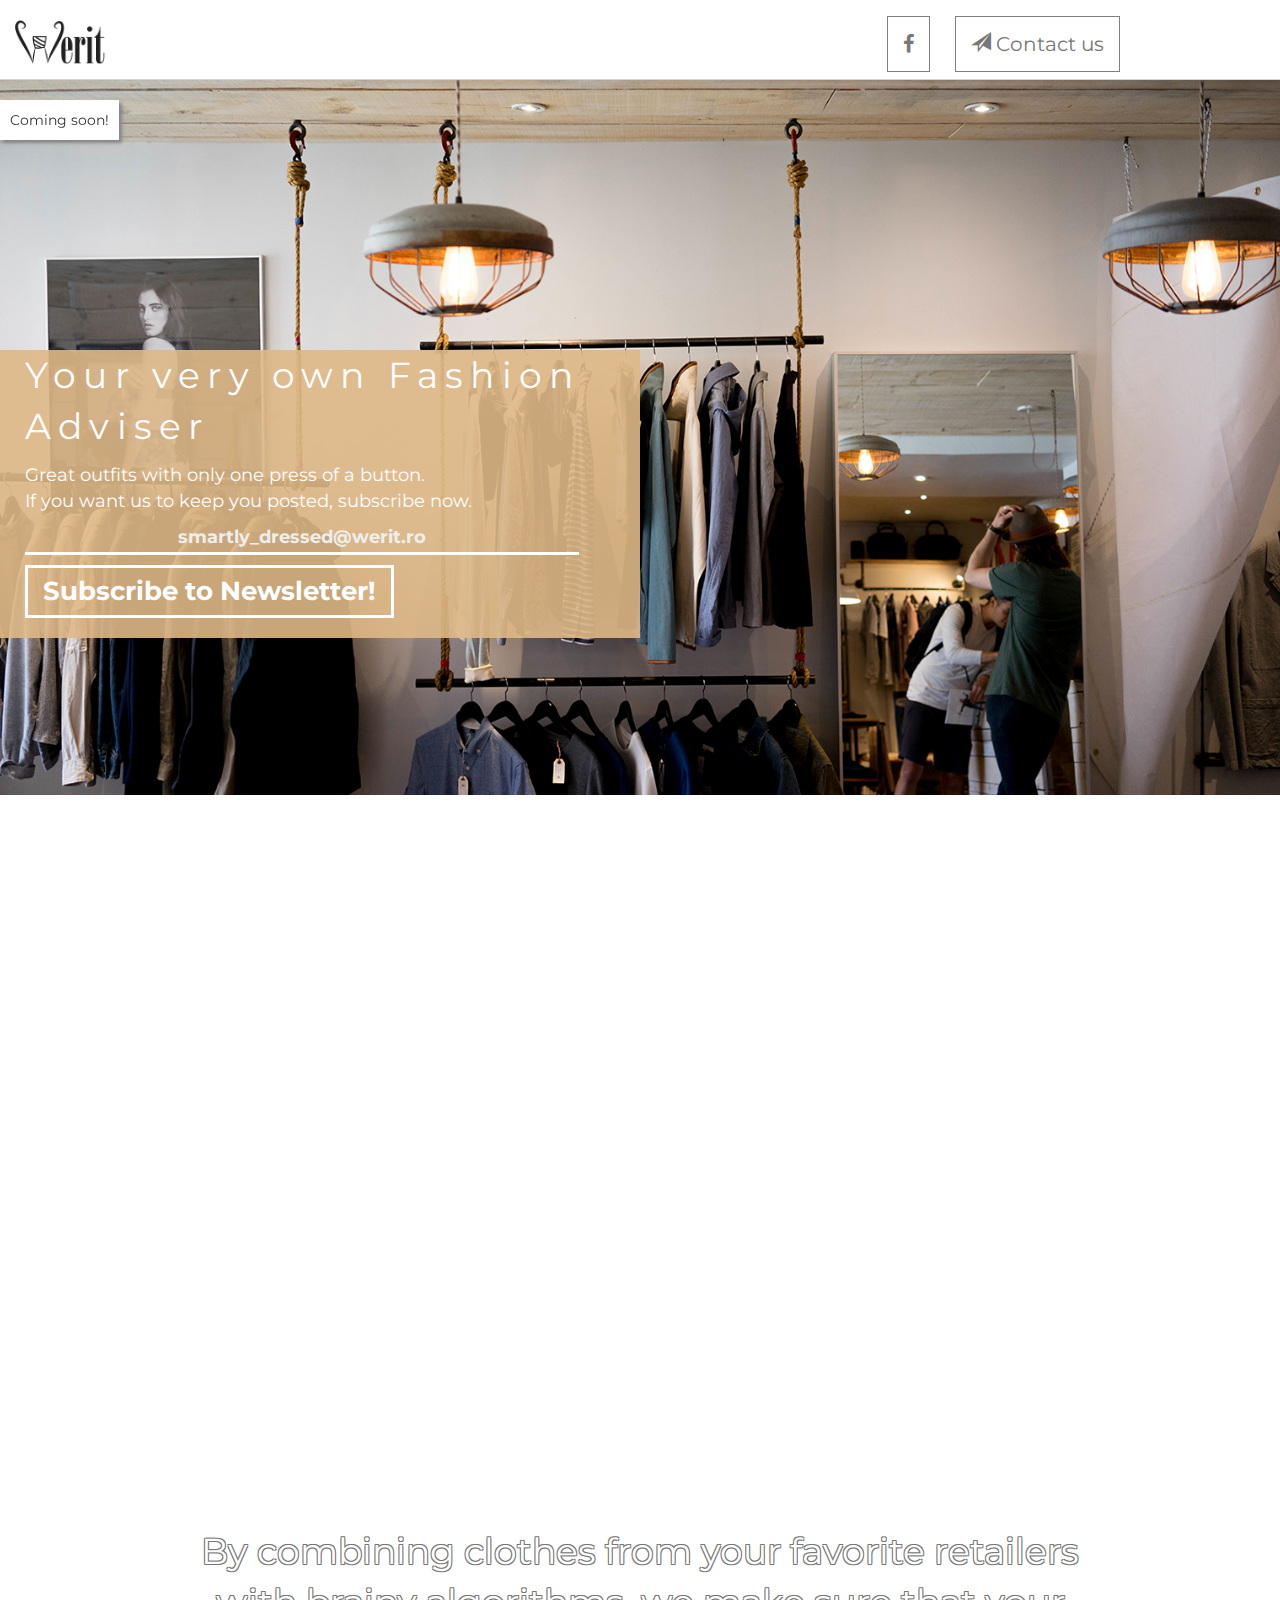
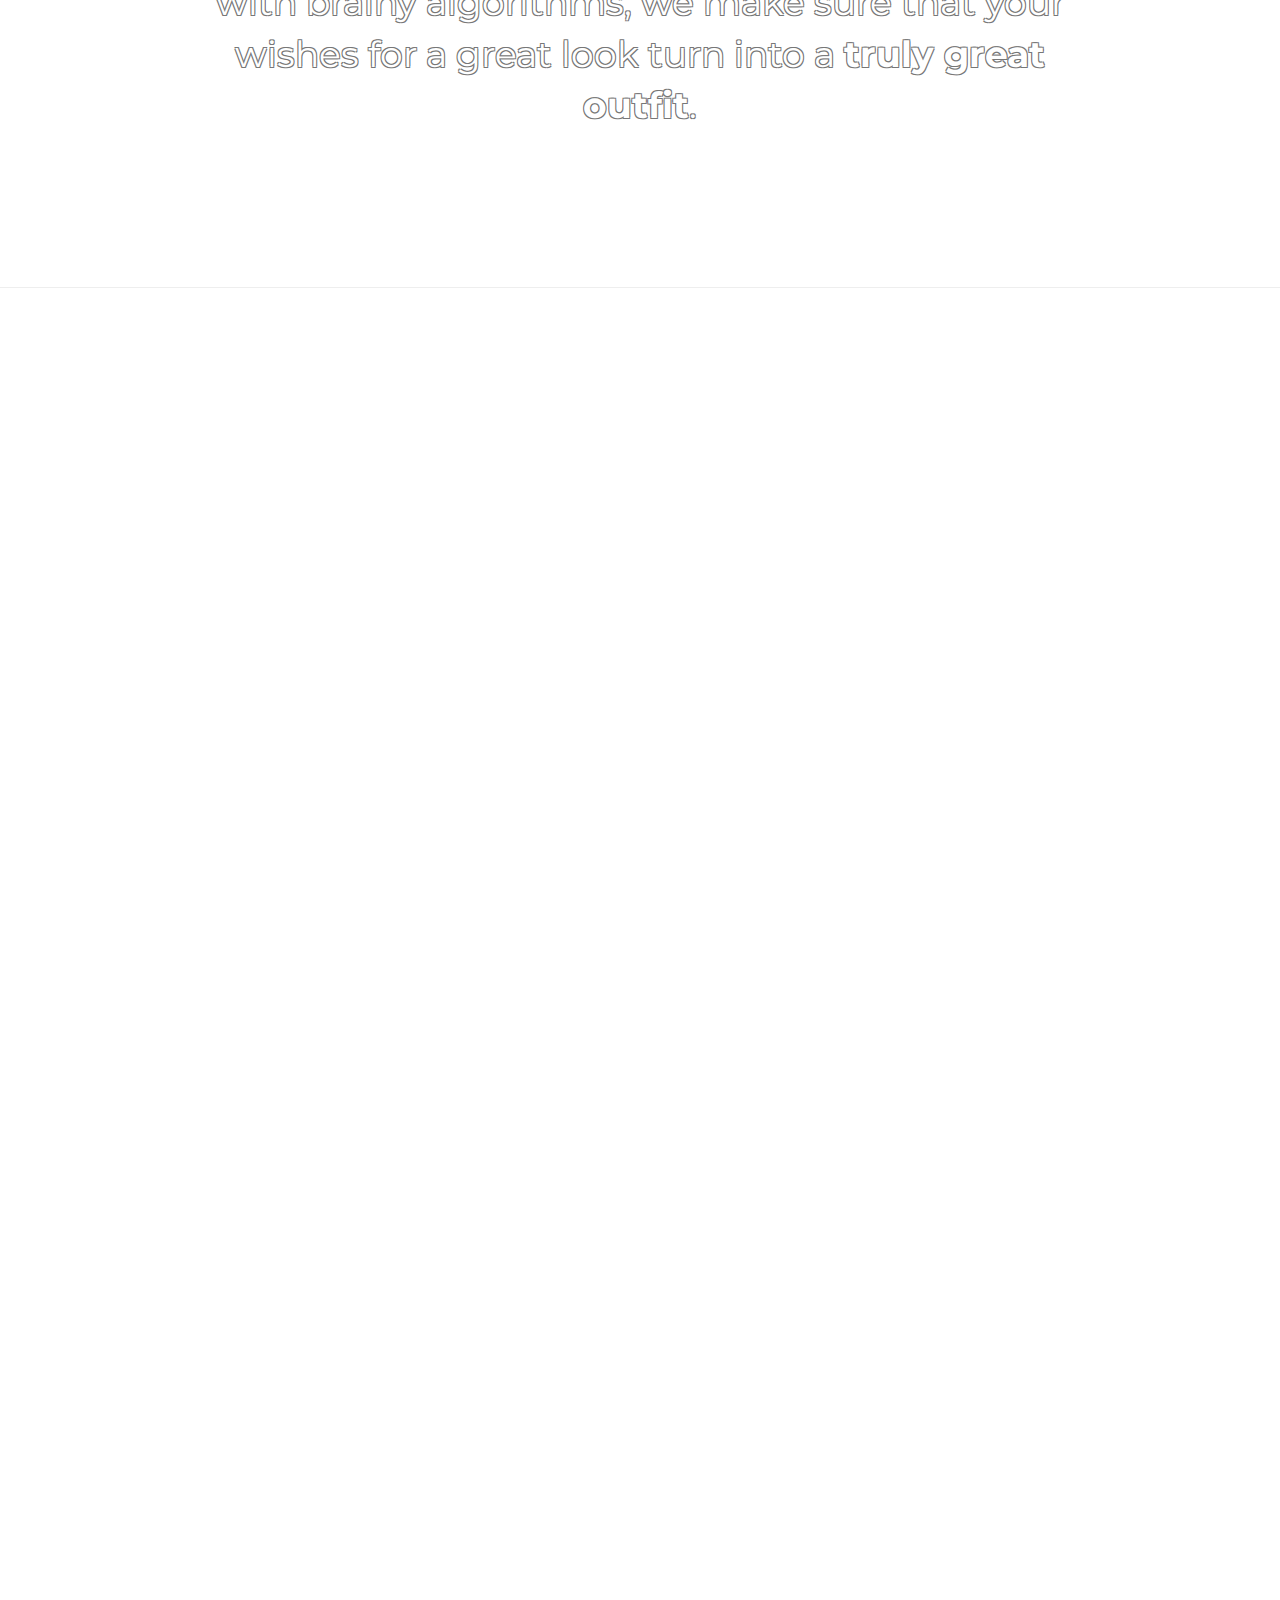
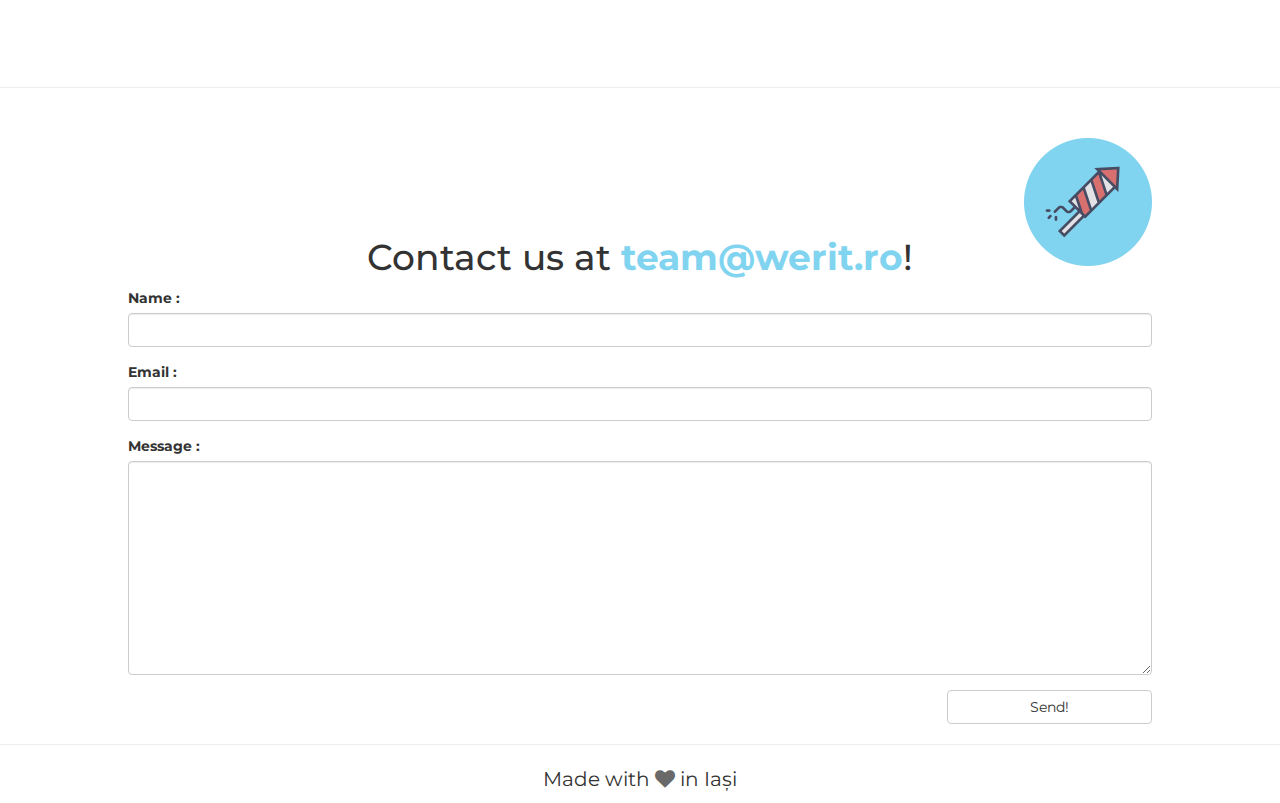
==== commit b2818242: "added compoennt" ====
--- a/index2.html
+++ b/index2.html
@@ -25,6 +25,10 @@
 			<!--<a class="header-action" href="#"><span class="glyphicon glyphicon-shopping-cart"></span> Demo</a>-->
 		</div>
 	</header>
+
+	<div class="werit__wip">
+		Coming soon!
+	</div>
 
 	<section id="main-title">
 		<div class="left-text" data-aos="fade-right" data-aos-duration="1500">
@@ -59,24 +63,31 @@
 		<div class="werit-architecture-wrapper">
 			<div class="werit-architecture" style="text-align: center;">
 				<div class="werit-architecture__infograph">
-					<img class="infograph__image" src="img/infograph.png" />
-					<p class="infograph__text"> Get on our website! </p>
+					<img class="infograph__image" src="img/logo_negru.png" />
 				</div>
 				<div class="werit-architecture__path"></div>
 				<div class="werit-architecture__content">
 					<div class="werit-architecture__infograph infograph-left" data-aos="fade-left">
-						<img class="infograph__image" src="img/infograph.png" />
-						<p class="infograph__text"> Set your clothing preferences. ///Color, Type, Size, Price </p>
+						<img class="infograph__image" src="img/info-1.png" />
+						<div class="infograph__text">
+							<p class="infograph__title"> Preferences </p>
+							<p> Have total control over the outfits we recommend you.</p>
+						</div>
 						<div class="werit-architecture__path"></div>
 					</div>
 					<div class="werit-architecture__infograph infograph-right" data-aos="fade-right">
 						<div class="werit-architecture__path"></div>
-						<img class="infograph__image" src="img/infograph.png" />
-						<p class="infograph__text"> Generate new outfits with only one press of a button. </p>
+							<img class="infograph__image" src="img/info-3.png" />
+							<div class="infograph__text">
+								<p class="infograph__title"> Unlimited outfits! </p>
+								<p> Generate new outfits with only one press of a button. </p>
+							</div>
+						</div>
 					</div>
 					<div data-aos="flip-right" data-aos-duration="1500"  class="werit-architecture__infograph">
-						<img class="infograph__image" src="https://cdn2.iconfinder.com/data/icons/4web-3/139/cart-128.png" />
-						<p>Buy the product you love!</p>
+						<img class="infograph__image infograph__image-main" src="img/info-2.png" />
+						<br/>
+						<p class="infograph__title"> Buy the product you love! </p>	
 					</div>
 				</div>
 			</div>
@@ -133,6 +144,16 @@
 			});
 		});
 	</script>
+	<script>
+	  (function(i,s,o,g,r,a,m){i['GoogleAnalyticsObject']=r;i[r]=i[r]||function(){
+	  (i[r].q=i[r].q||[]).push(arguments)},i[r].l=1*new Date();a=s.createElement(o),
+	  m=s.getElementsByTagName(o)[0];a.async=1;a.src=g;m.parentNode.insertBefore(a,m)
+	  })(window,document,'script','https://www.google-analytics.com/analytics.js','ga');
+
+	  ga('create', 'UA-96096471-1', 'auto');
+	  ga('send', 'pageview');
+
+	</script>
 </body>
 
 </html>--- a/css/style2.css
+++ b/css/style2.css
@@ -18,6 +18,15 @@
 
 a:hover {
 	cursor: pointer;
+}
+
+.werit__wip{
+	position: fixed;
+	z-index: 101;
+	top: 100px;
+	background-color: white;
+	padding: 10px;
+	box-shadow: 3px 3px 3px #888888;
 }
 
 .on-image-but {
@@ -158,7 +167,7 @@
 
 #features{
 	margin-top:100px;
-	margin-bottom:100px;
+	margin-bottom:200px;
 }
 
 .contact-form-wrapper {
@@ -284,14 +293,28 @@
 }
 
 .infograph__image {
+	height:150px;
 	vertical-align: initial;
 	margin-right: 20px;
 }
 
+.infograph__image-main {
+	height: inherit;
+	width: 300px;
+}
+
 .infograph__text {
 	display: inline-block;
 	width: 110px;
-	font-size: 18px;
+}
+.infograph__title{
+	font-size: 20px;
+	color:#81d4ef;
+	font-weight: bold;
+
+}
+.infograph__text p{
+	font-size: 18px;		
 }
 
 .werit-architecture {
@@ -311,19 +334,19 @@
 .werit-architecture__content {
 	position: absolute;
 	top: 300px;
-	min-width: 300px;
+	min-width: 600px;
 }
 
 .werit-architecture__content .werit-architecture__infograph {
-	height: 250px;
+	width:45%;
 	position: relative;
 	background: white;
 	min-width: 450px;
 }
 
 .werit-architecture__content .werit-architecture__infograph:last-child {
-	min-width: 300px;
-	width: 300px;
+	min-width: 600px;
+	width: 600px;
 }
 
 .werit-architecture__content .werit-architecture__path {
@@ -345,6 +368,9 @@
 }
 
 @media(max-width: 768px) {
+	h3{
+		font-size: 30px;
+	}
 	#main-title {
 		background: url("../img/main-img-sm.png") no-repeat center fixed;
 	}
@@ -391,8 +417,8 @@
 		margin:auto;
 	}
 	.werit-header__actions{
-		font-size: 16px;
-		right:100px;
+		font-size: 12px;
+		right:280px;
 		top:30px;
 	}
 
